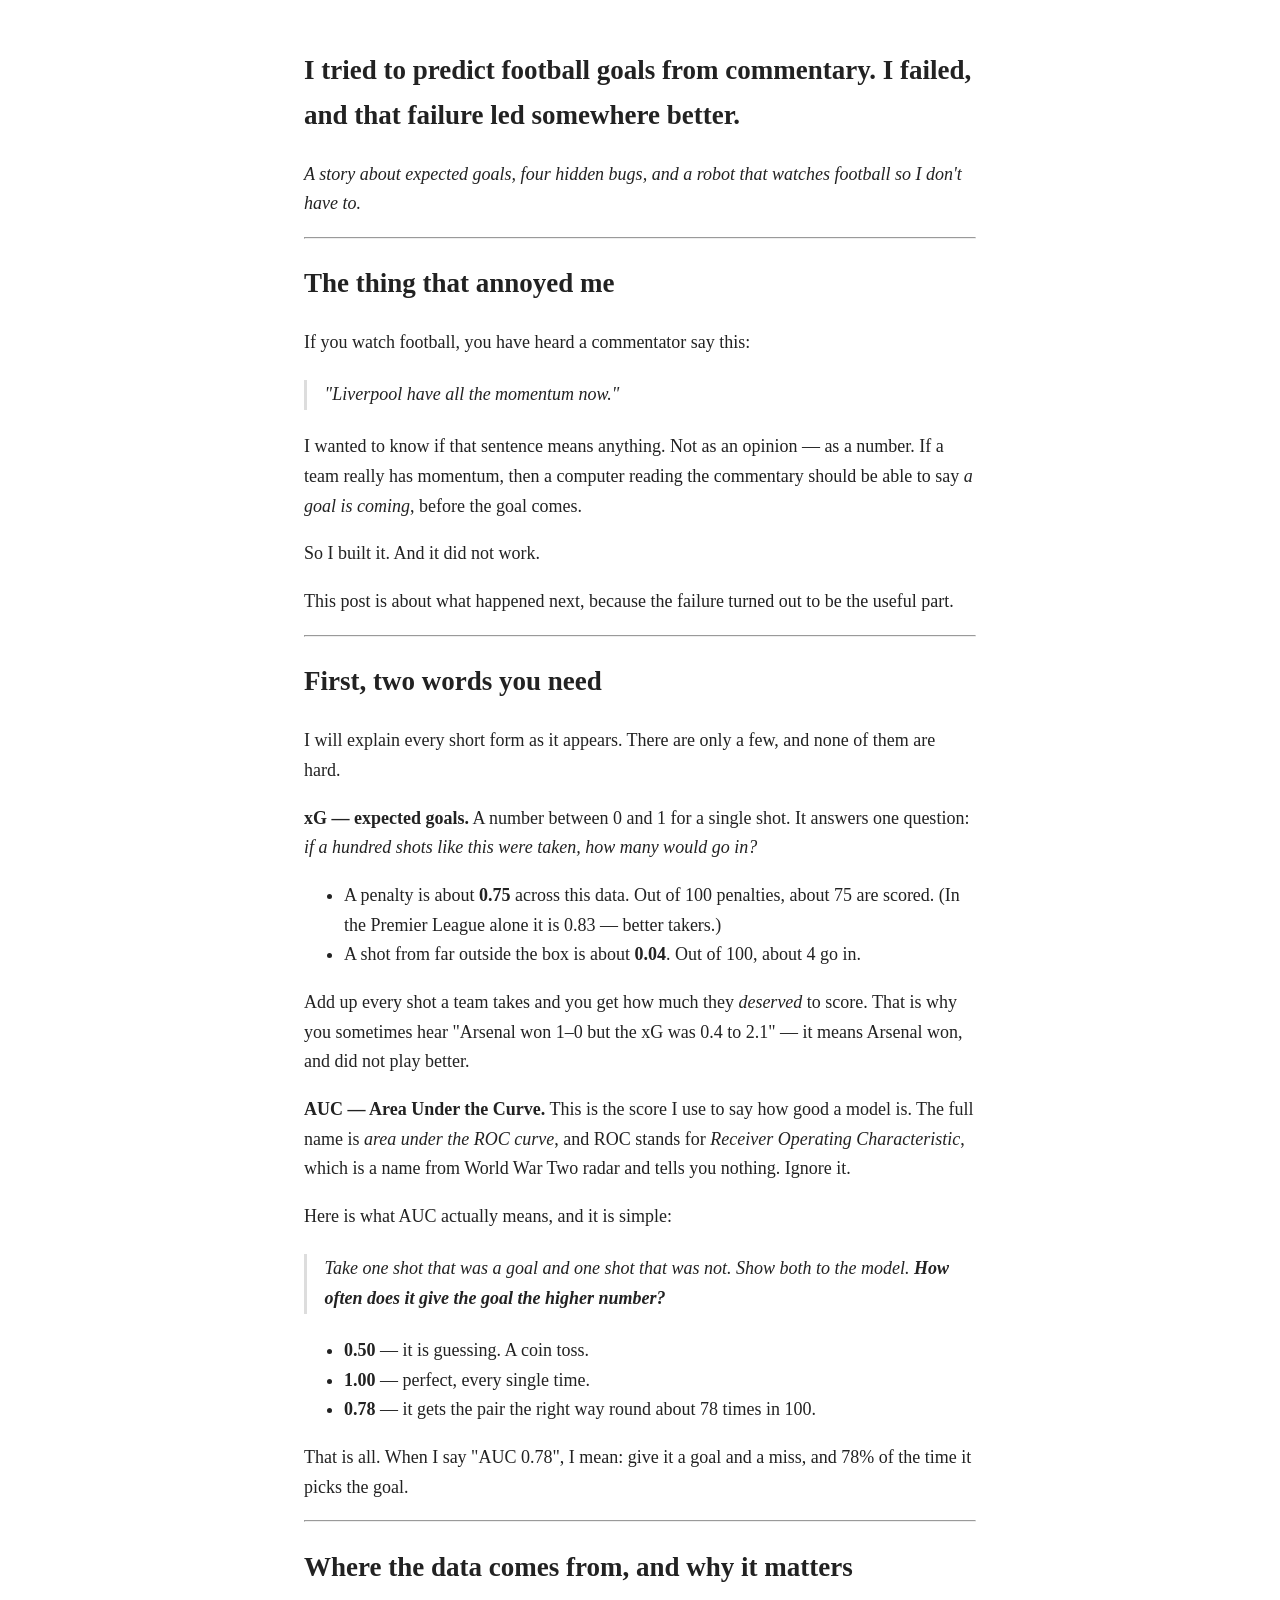
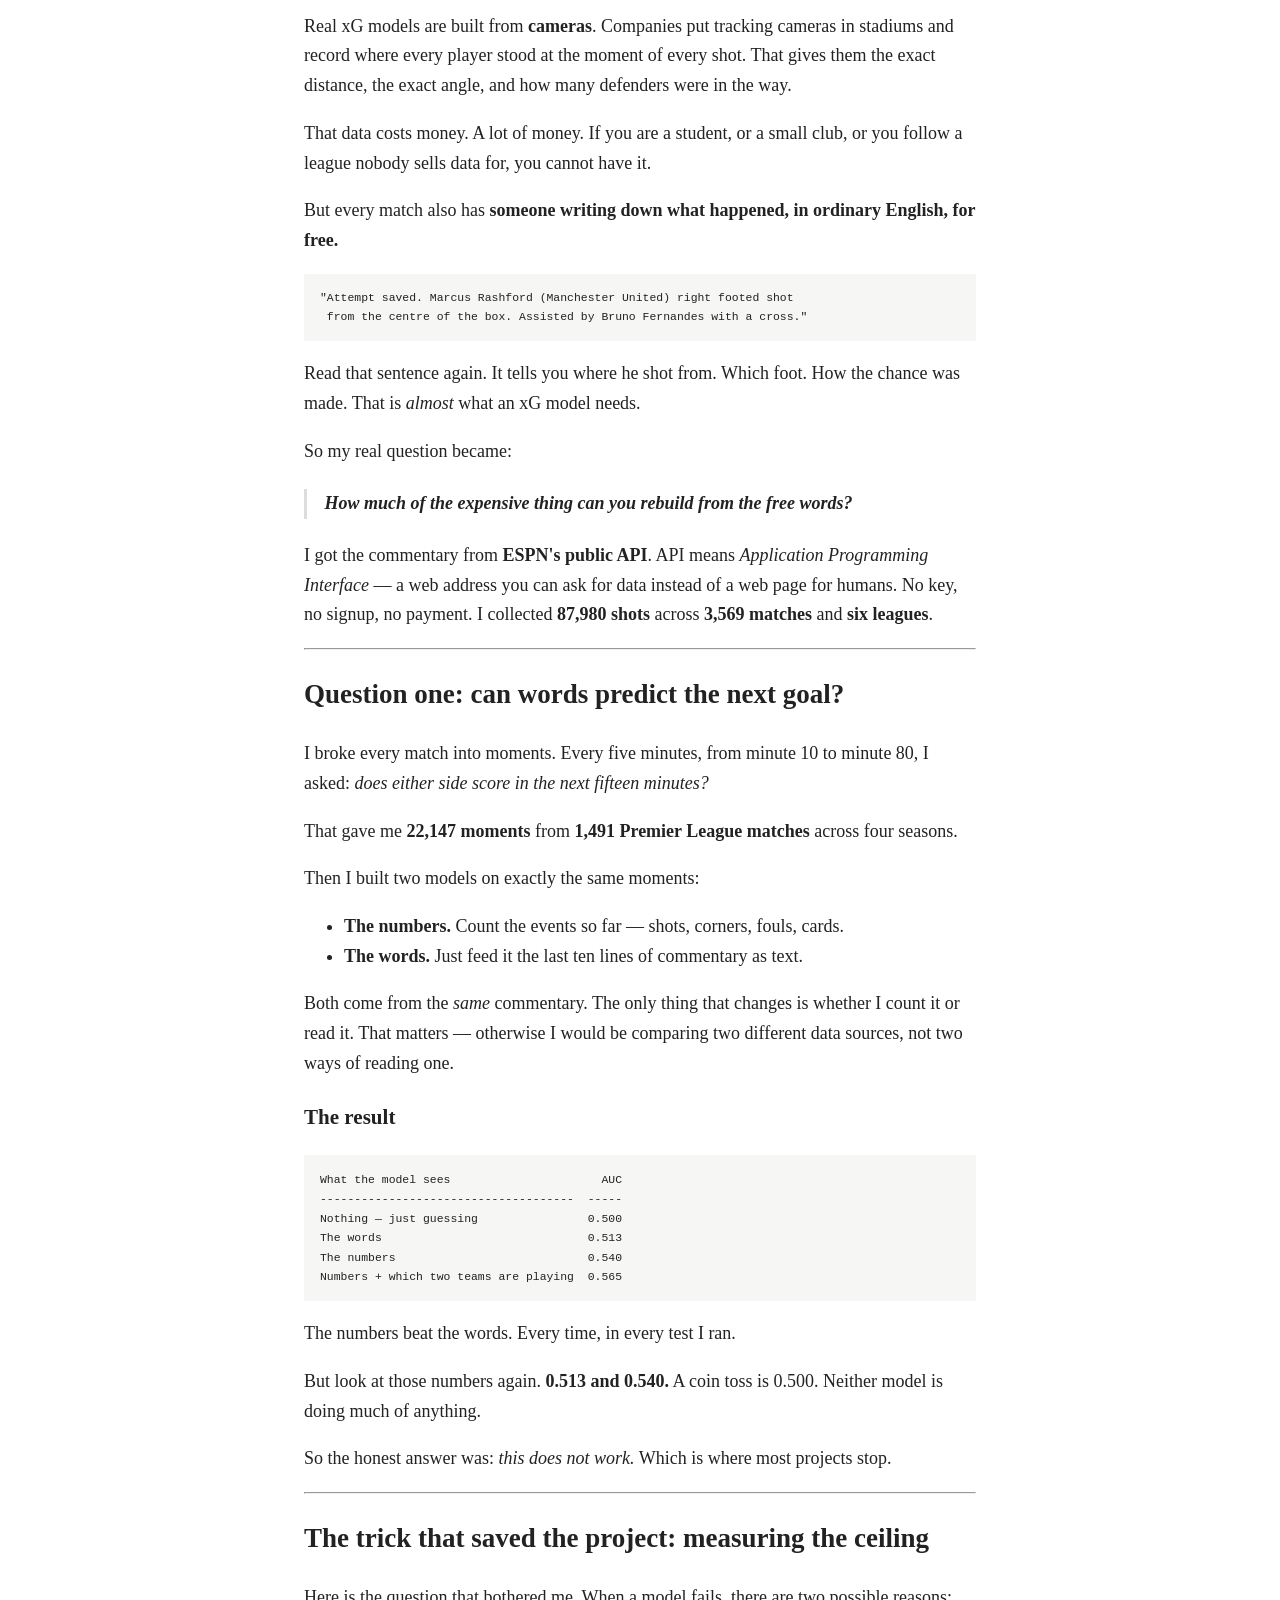
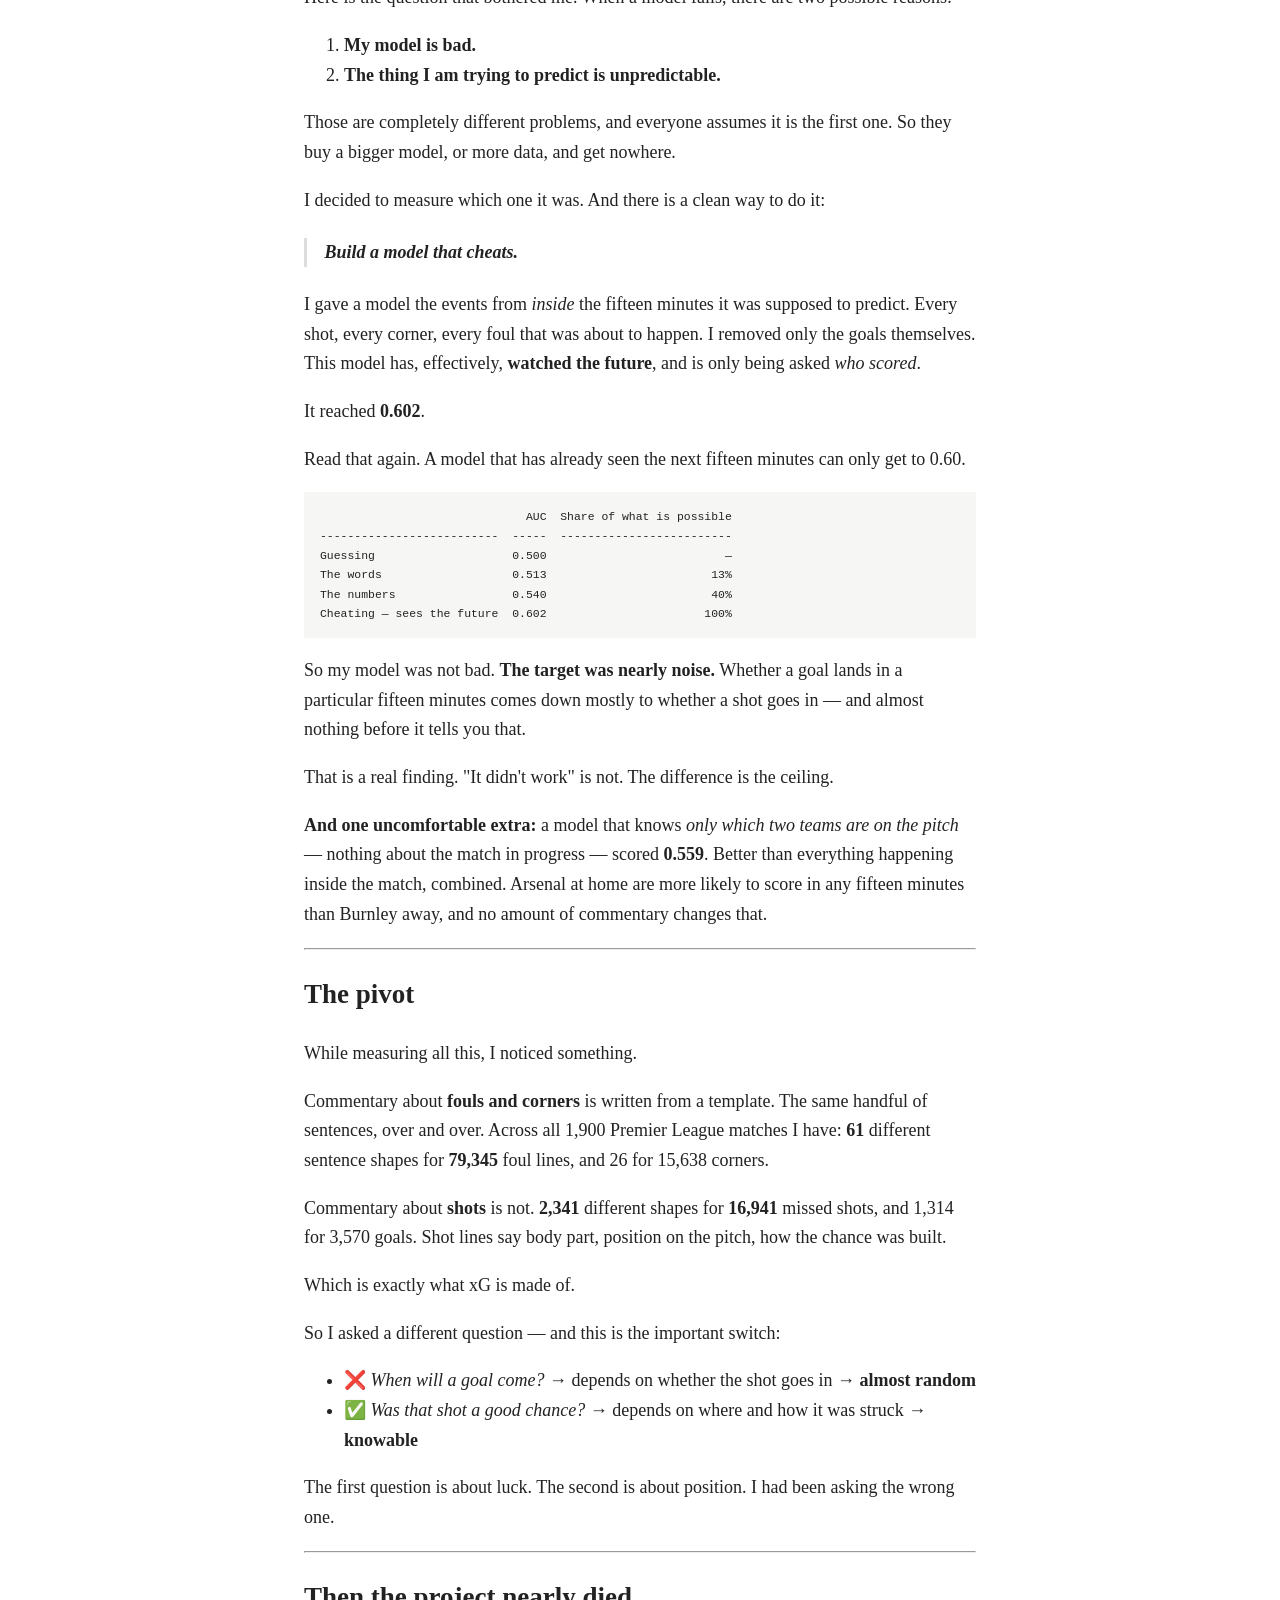
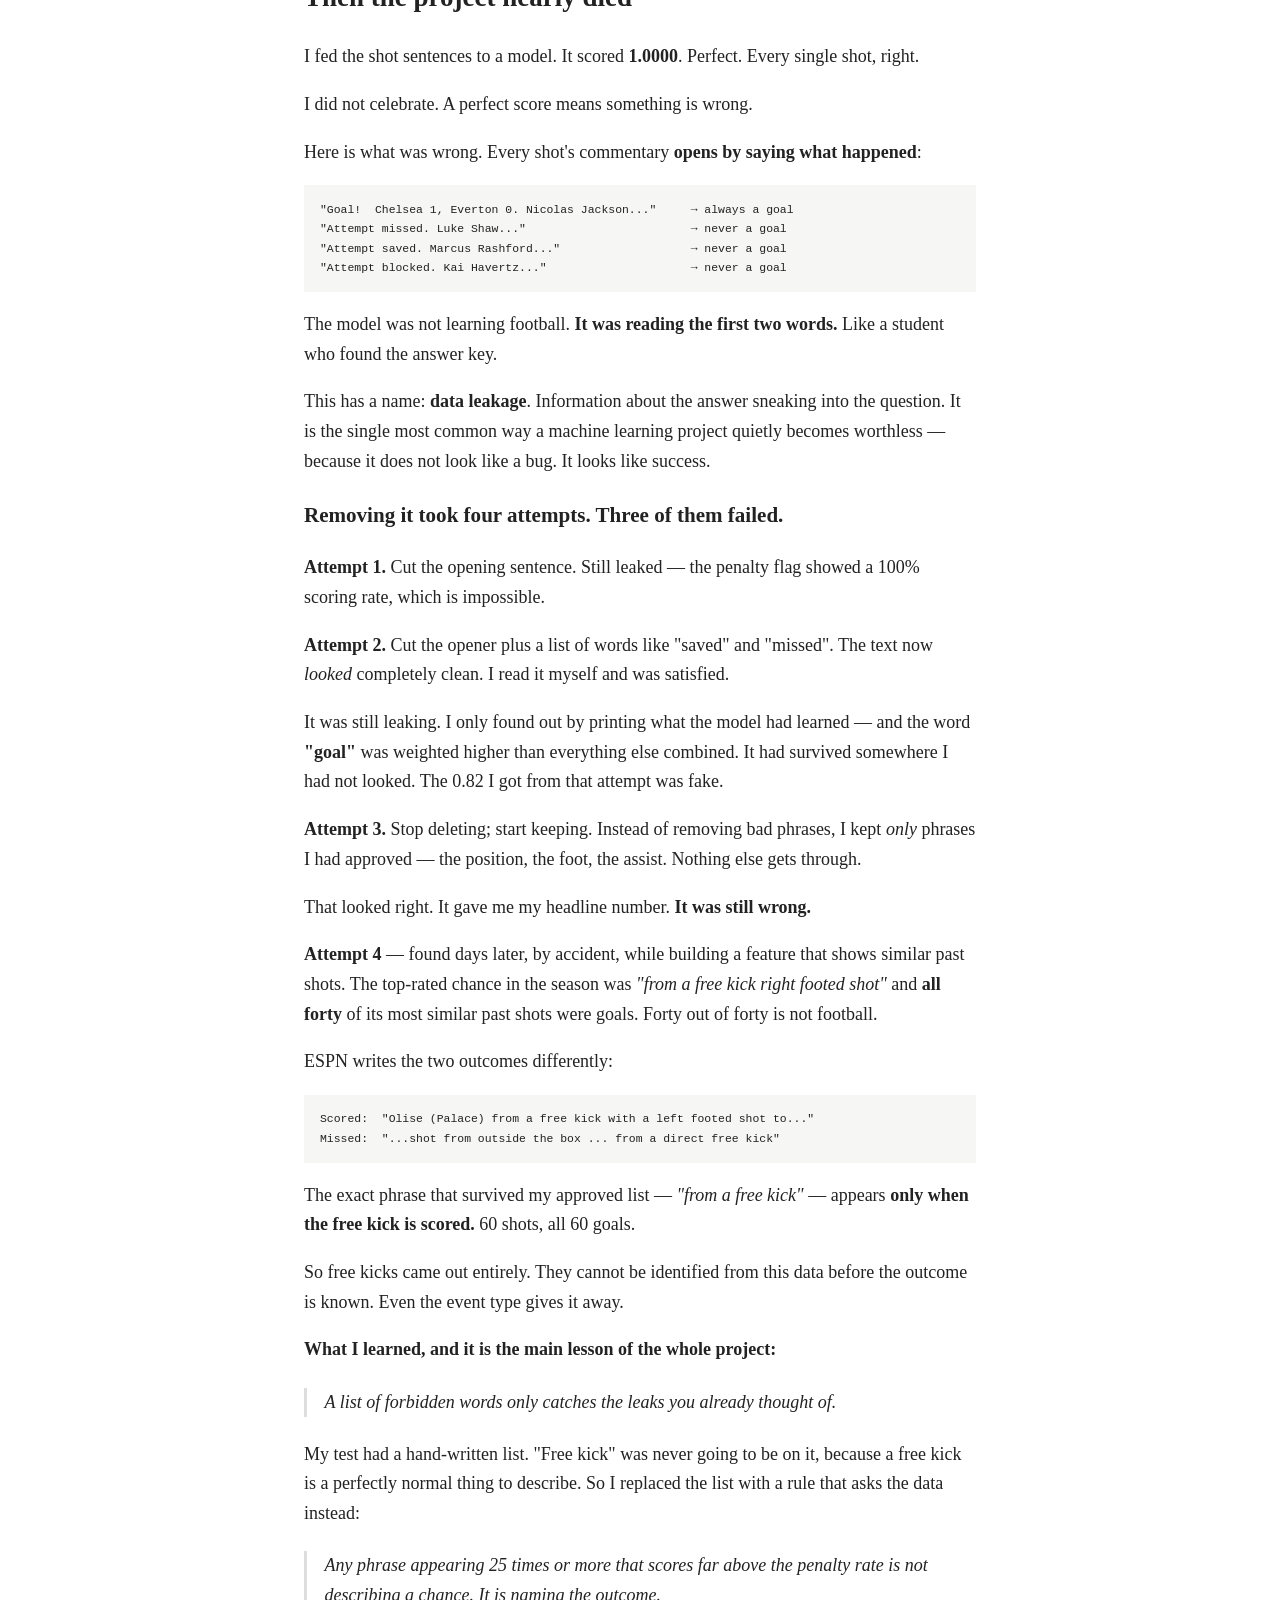
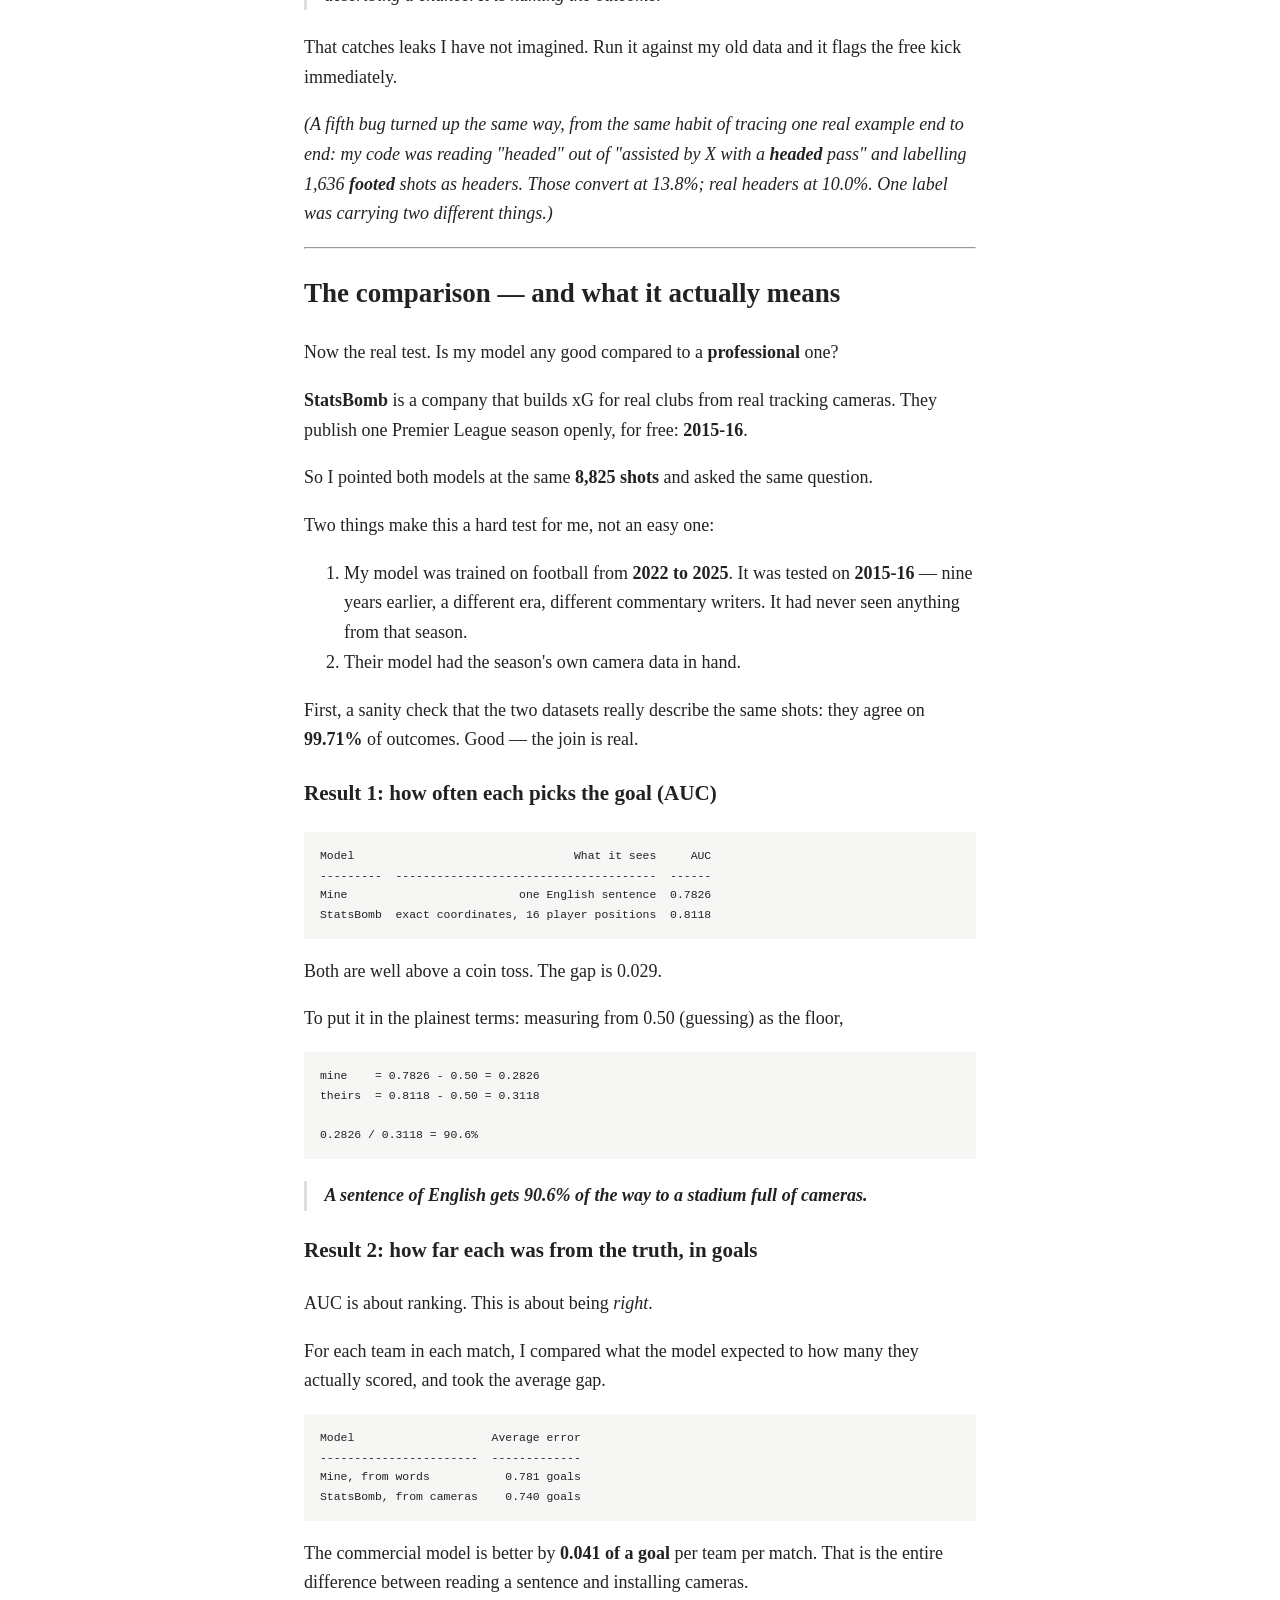
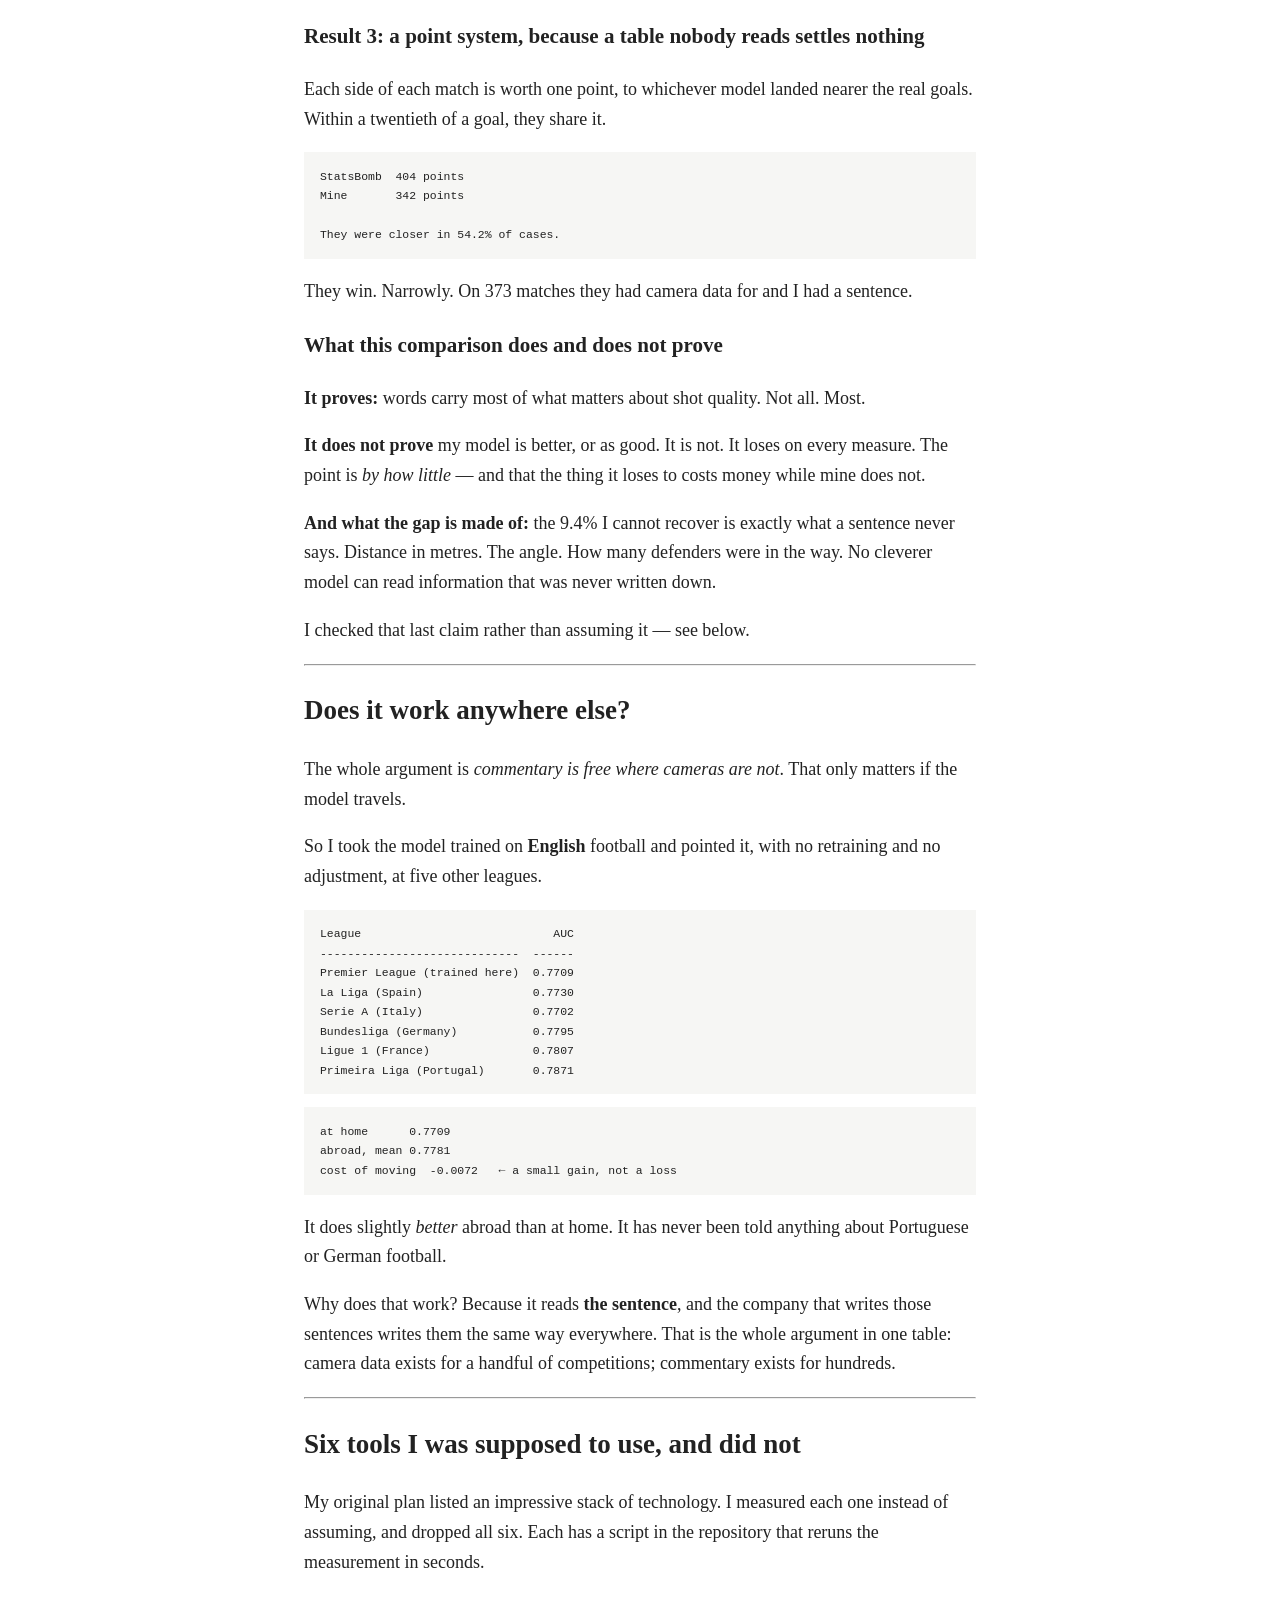
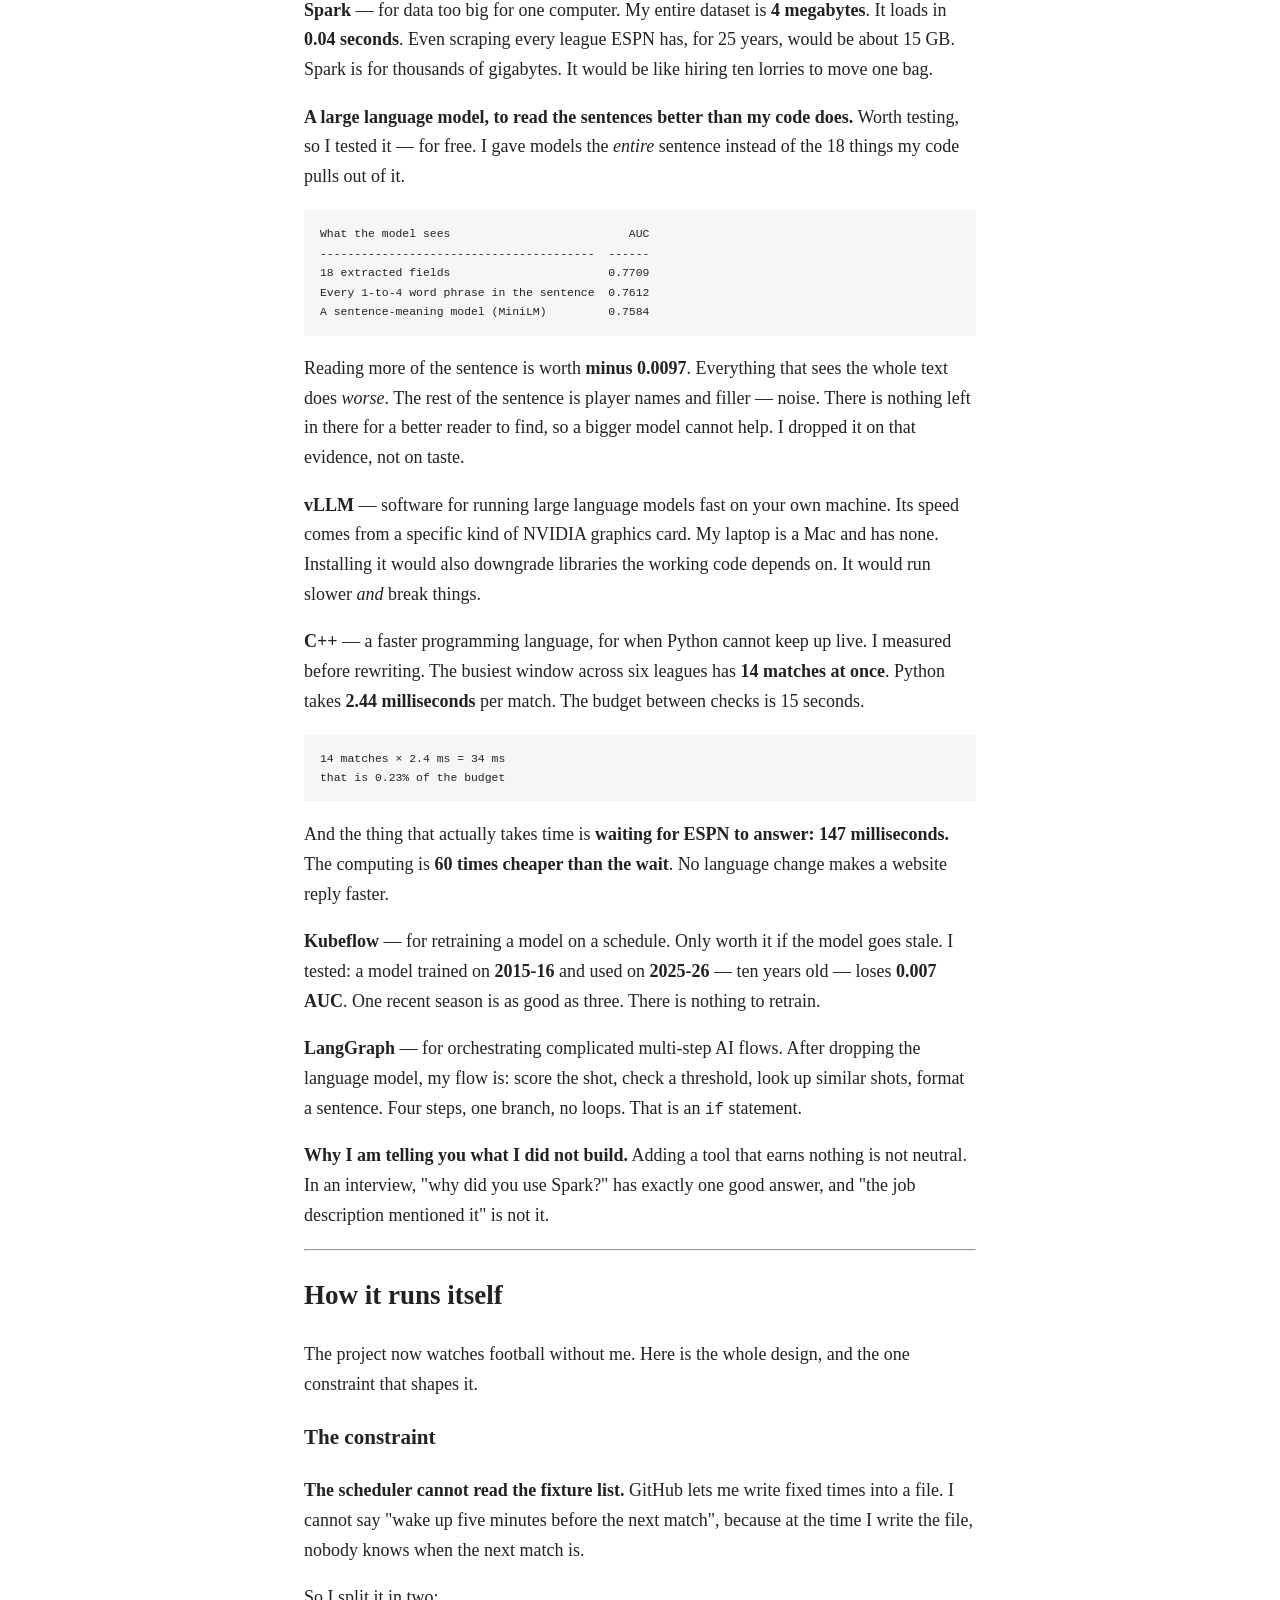
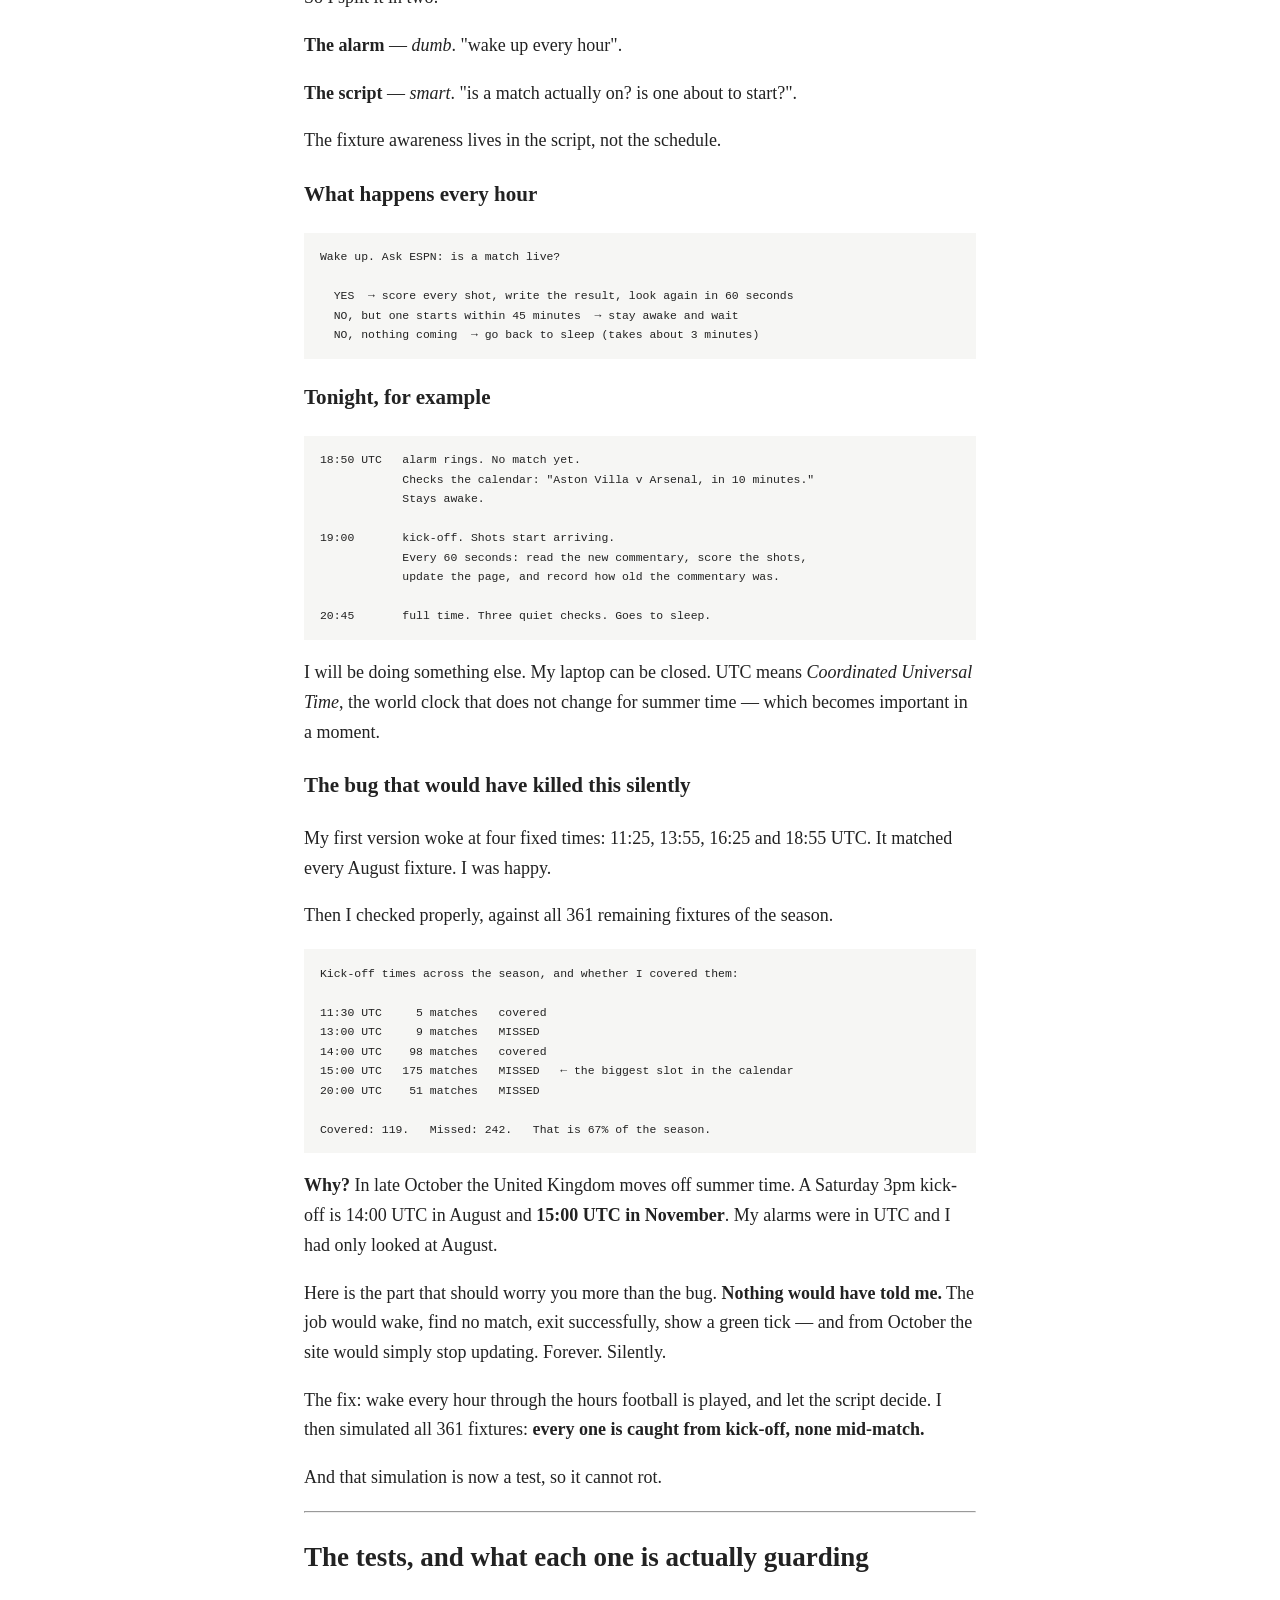
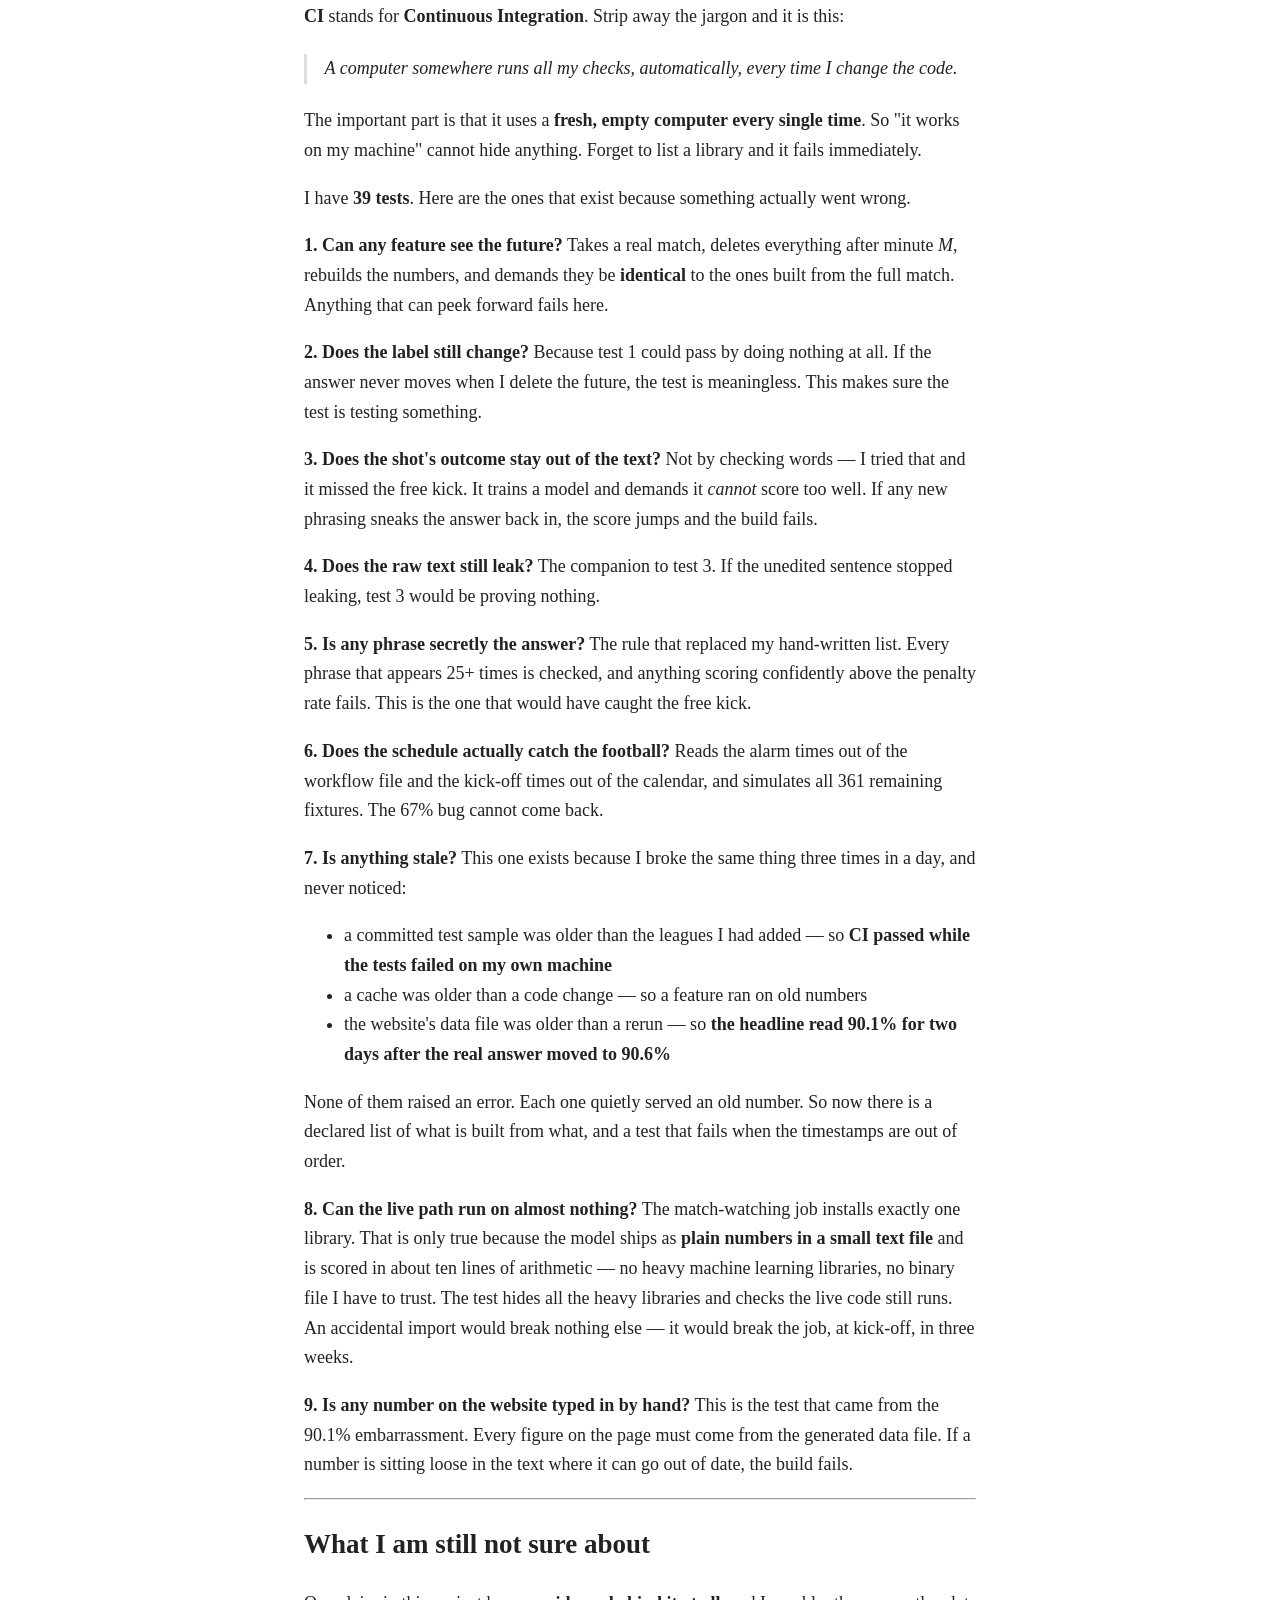
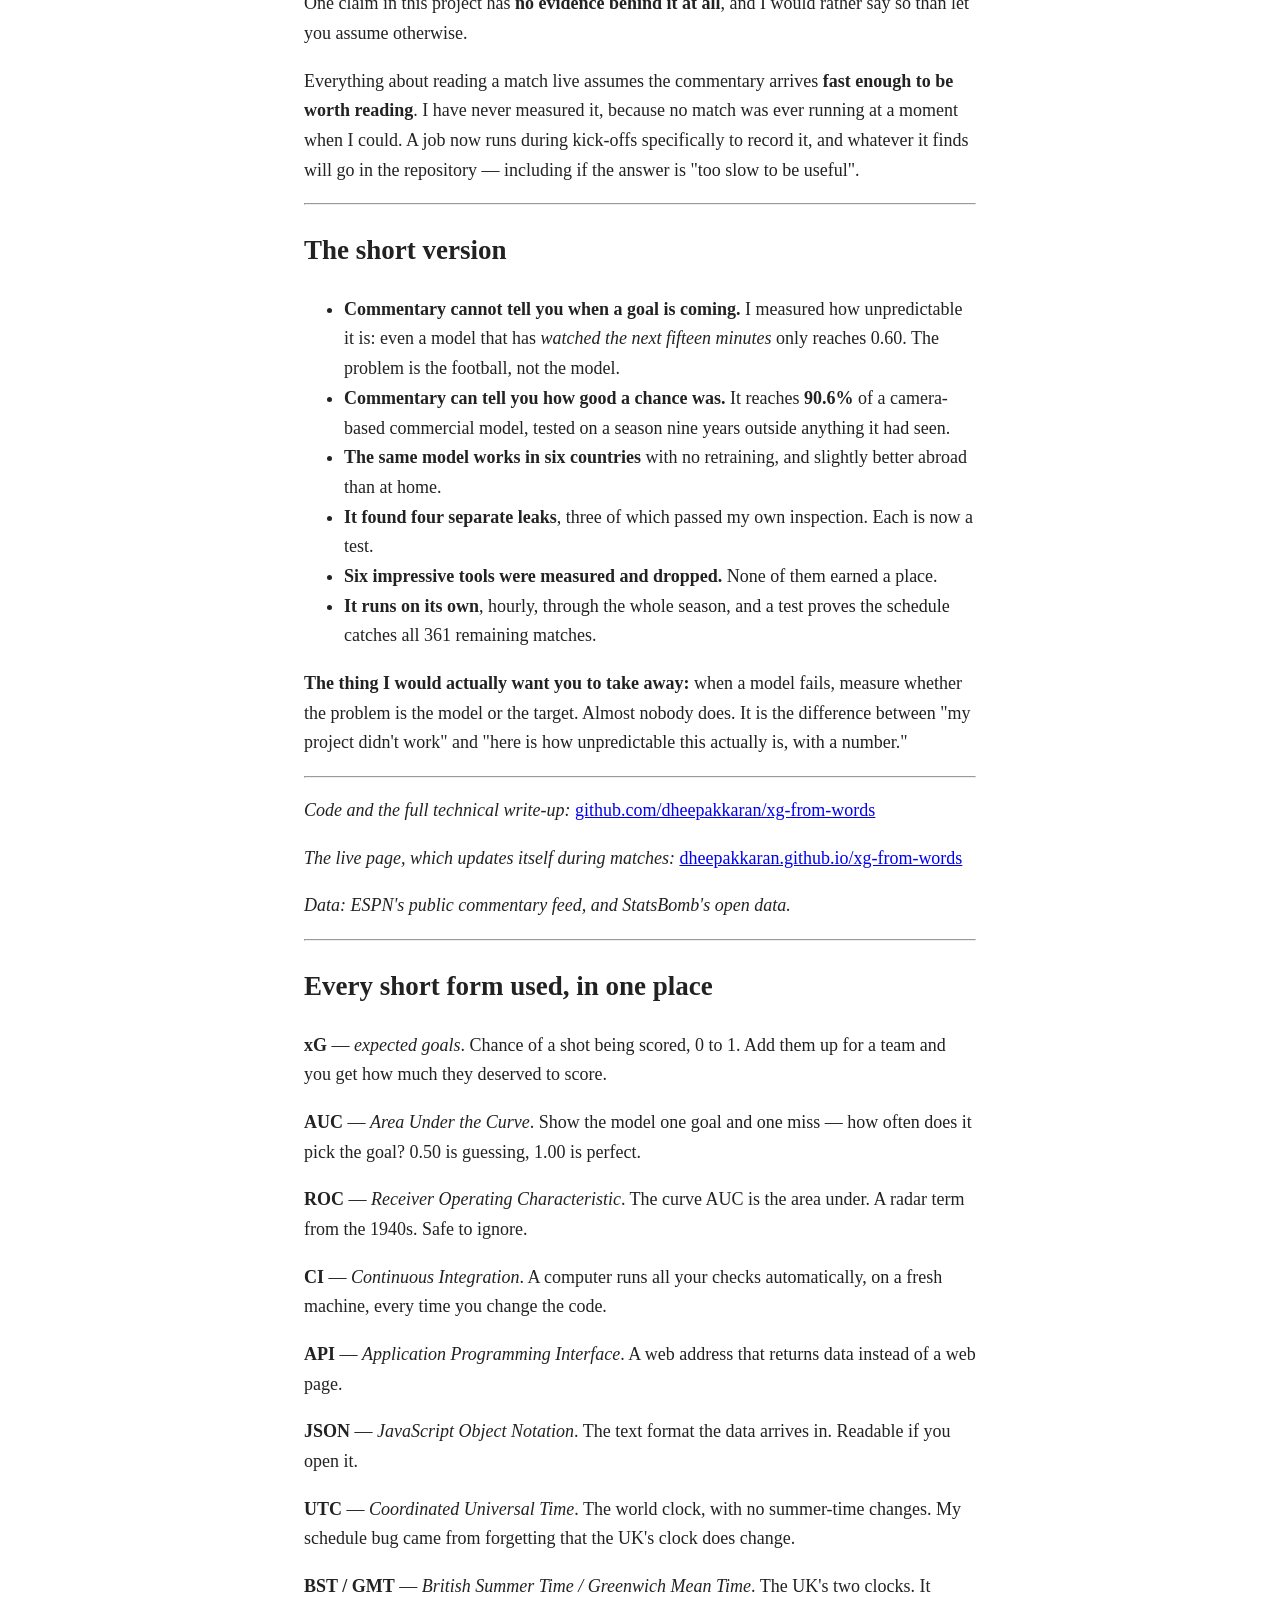
==== docs/post.html @ 68ab7886 "Publish the post as a page Medium's importer can read Pasting into Medium needs the clipboard, and t" ====
<!doctype html>
<html lang="en">
<meta charset="utf-8">
<title>I tried to predict football goals from commentary. I failed, and that
failure led somewhere better.</title>
<meta name="description" content="A story about expected goals, four hidden
bugs, and a robot that watches football so I do not have to.">
<meta name="author" content="Dheepak Karan">
<style>
 :root { color-scheme: light; }
 html, body { background: #fff; }
 body { max-width: 42rem; margin: 3rem auto; padding: 0 1.25rem;
        font: 18px/1.65 Georgia, "Times New Roman", serif; color: #222; }
 pre { background: #f6f6f4; padding: .9rem 1rem; overflow-x: auto;
       font: 13px/1.5 ui-monospace, Menlo, monospace; }
 code { font: .88em ui-monospace, Menlo, monospace; }
 blockquote { margin: 1.4rem 0; padding-left: 1.1rem;
              border-left: 3px solid #ddd; font-style: italic; }
</style>
<article>
<h1>I tried to predict football goals from commentary. I failed, and that failure led somewhere better.</h1>
<p><em>A story about expected goals, four hidden bugs, and a robot that watches football so I don't have to.</em></p>
<hr>
<h2>The thing that annoyed me</h2>
<p>If you watch football, you have heard a commentator say this:</p>
<blockquote><p>"Liverpool have all the momentum now."</p></blockquote>
<p>I wanted to know if that sentence means anything. Not as an opinion — as a number. If a team really has momentum, then a computer reading the commentary should be able to say <em>a goal is coming</em>, before the goal comes.</p>
<p>So I built it. And it did not work.</p>
<p>This post is about what happened next, because the failure turned out to be the useful part.</p>
<hr>
<h2>First, two words you need</h2>
<p>I will explain every short form as it appears. There are only a few, and none of them are hard.</p>
<p><strong>xG — expected goals.</strong> A number between 0 and 1 for a single shot. It answers one question: <em>if a hundred shots like this were taken, how many would go in?</em></p>
<ul><li>A penalty is about <strong>0.75</strong> across this data. Out of 100 penalties, about 75 are scored. (In the Premier League alone it is 0.83 — better takers.)</li><li>A shot from far outside the box is about <strong>0.04</strong>. Out of 100, about 4 go in.</li></ul>
<p>Add up every shot a team takes and you get how much they <em>deserved</em> to score. That is why you sometimes hear "Arsenal won 1–0 but the xG was 0.4 to 2.1" — it means Arsenal won, and did not play better.</p>
<p><strong>AUC — Area Under the Curve.</strong> This is the score I use to say how good a model is. The full name is <em>area under the ROC curve</em>, and ROC stands for <em>Receiver Operating Characteristic</em>, which is a name from World War Two radar and tells you nothing. Ignore it.</p>
<p>Here is what AUC actually means, and it is simple:</p>
<blockquote><p>Take one shot that was a goal and one shot that was not. Show both to the model. <strong>How often does it give the goal the higher number?</strong></p></blockquote>
<ul><li><strong>0.50</strong> — it is guessing. A coin toss.</li><li><strong>1.00</strong> — perfect, every single time.</li><li><strong>0.78</strong> — it gets the pair the right way round about 78 times in 100.</li></ul>
<p>That is all. When I say "AUC 0.78", I mean: give it a goal and a miss, and 78% of the time it picks the goal.</p>
<hr>
<h2>Where the data comes from, and why it matters</h2>
<p>Real xG models are built from <strong>cameras</strong>. Companies put tracking cameras in stadiums and record where every player stood at the moment of every shot. That gives them the exact distance, the exact angle, and how many defenders were in the way.</p>
<p>That data costs money. A lot of money. If you are a student, or a small club, or you follow a league nobody sells data for, you cannot have it.</p>
<p>But every match also has <strong>someone writing down what happened, in ordinary English, for free.</strong></p>
<pre><code>"Attempt saved. Marcus Rashford (Manchester United) right footed shot
 from the centre of the box. Assisted by Bruno Fernandes with a cross."</code></pre>
<p>Read that sentence again. It tells you where he shot from. Which foot. How the chance was made. That is <em>almost</em> what an xG model needs.</p>
<p>So my real question became:</p>
<blockquote><p><strong>How much of the expensive thing can you rebuild from the free words?</strong></p></blockquote>
<p>I got the commentary from <strong>ESPN's public API</strong>. API means <em>Application Programming Interface</em> — a web address you can ask for data instead of a web page for humans. No key, no signup, no payment. I collected <strong>87,980 shots</strong> across <strong>3,569 matches</strong> and <strong>six leagues</strong>.</p>
<hr>
<h2>Question one: can words predict the next goal?</h2>
<p>I broke every match into moments. Every five minutes, from minute 10 to minute 80, I asked: <em>does either side score in the next fifteen minutes?</em></p>
<p>That gave me <strong>22,147 moments</strong> from <strong>1,491 Premier League matches</strong> across four seasons.</p>
<p>Then I built two models on exactly the same moments:</p>
<ul><li><strong>The numbers.</strong> Count the events so far — shots, corners, fouls, cards.</li><li><strong>The words.</strong> Just feed it the last ten lines of commentary as text.</li></ul>
<p>Both come from the <em>same</em> commentary. The only thing that changes is whether I count it or read it. That matters — otherwise I would be comparing two different data sources, not two ways of reading one.</p>
<h3>The result</h3>
<pre><code>What the model sees                      AUC
-------------------------------------  -----
Nothing — just guessing                0.500
The words                              0.513
The numbers                            0.540
Numbers + which two teams are playing  0.565</code></pre>
<p>The numbers beat the words. Every time, in every test I ran.</p>
<p>But look at those numbers again. <strong>0.513 and 0.540.</strong> A coin toss is 0.500. Neither model is doing much of anything.</p>
<p>So the honest answer was: <em>this does not work.</em> Which is where most projects stop.</p>
<hr>
<h2>The trick that saved the project: measuring the ceiling</h2>
<p>Here is the question that bothered me. When a model fails, there are two possible reasons:</p>
<ol><li><strong>My model is bad.</strong></li><li><strong>The thing I am trying to predict is unpredictable.</strong></li></ol>
<p>Those are completely different problems, and everyone assumes it is the first one. So they buy a bigger model, or more data, and get nowhere.</p>
<p>I decided to measure which one it was. And there is a clean way to do it:</p>
<blockquote><p><strong>Build a model that cheats.</strong></p></blockquote>
<p>I gave a model the events from <em>inside</em> the fifteen minutes it was supposed to predict. Every shot, every corner, every foul that was about to happen. I removed only the goals themselves. This model has, effectively, <strong>watched the future</strong>, and is only being asked <em>who scored</em>.</p>
<p>It reached <strong>0.602</strong>.</p>
<p>Read that again. A model that has already seen the next fifteen minutes can only get to 0.60.</p>
<pre><code>                              AUC  Share of what is possible
--------------------------  -----  -------------------------
Guessing                    0.500                          —
The words                   0.513                        13%
The numbers                 0.540                        40%
Cheating — sees the future  0.602                       100%</code></pre>
<p>So my model was not bad. <strong>The target was nearly noise.</strong> Whether a goal lands in a particular fifteen minutes comes down mostly to whether a shot goes in — and almost nothing before it tells you that.</p>
<p>That is a real finding. "It didn't work" is not. The difference is the ceiling.</p>
<p><strong>And one uncomfortable extra:</strong> a model that knows <em>only which two teams are on the pitch</em> — nothing about the match in progress — scored <strong>0.559</strong>. Better than everything happening inside the match, combined. Arsenal at home are more likely to score in any fifteen minutes than Burnley away, and no amount of commentary changes that.</p>
<hr>
<h2>The pivot</h2>
<p>While measuring all this, I noticed something.</p>
<p>Commentary about <strong>fouls and corners</strong> is written from a template. The same handful of sentences, over and over. Across all 1,900 Premier League matches I have: <strong>61</strong> different sentence shapes for <strong>79,345</strong> foul lines, and 26 for 15,638 corners.</p>
<p>Commentary about <strong>shots</strong> is not. <strong>2,341</strong> different shapes for <strong>16,941</strong> missed shots, and 1,314 for 3,570 goals. Shot lines say body part, position on the pitch, how the chance was built.</p>
<p>Which is exactly what xG is made of.</p>
<p>So I asked a different question — and this is the important switch:</p>
<ul><li>❌ <em>When will a goal come?</em> → depends on whether the shot goes in → <strong>almost random</strong></li><li>✅ <em>Was that shot a good chance?</em> → depends on where and how it was struck → <strong>knowable</strong></li></ul>
<p>The first question is about luck. The second is about position. I had been asking the wrong one.</p>
<hr>
<h2>Then the project nearly died</h2>
<p>I fed the shot sentences to a model. It scored <strong>1.0000</strong>. Perfect. Every single shot, right.</p>
<p>I did not celebrate. A perfect score means something is wrong.</p>
<p>Here is what was wrong. Every shot's commentary <strong>opens by saying what happened</strong>:</p>
<pre><code>"Goal!  Chelsea 1, Everton 0. Nicolas Jackson..."     → always a goal
"Attempt missed. Luke Shaw..."                        → never a goal
"Attempt saved. Marcus Rashford..."                   → never a goal
"Attempt blocked. Kai Havertz..."                     → never a goal</code></pre>
<p>The model was not learning football. <strong>It was reading the first two words.</strong> Like a student who found the answer key.</p>
<p>This has a name: <strong>data leakage</strong>. Information about the answer sneaking into the question. It is the single most common way a machine learning project quietly becomes worthless — because it does not look like a bug. It looks like success.</p>
<h3>Removing it took four attempts. Three of them failed.</h3>
<p><strong>Attempt 1.</strong> Cut the opening sentence. Still leaked — the penalty flag showed a 100% scoring rate, which is impossible.</p>
<p><strong>Attempt 2.</strong> Cut the opener plus a list of words like "saved" and "missed". The text now <em>looked</em> completely clean. I read it myself and was satisfied.</p>
<p>It was still leaking. I only found out by printing what the model had learned — and the word <strong>"goal"</strong> was weighted higher than everything else combined. It had survived somewhere I had not looked. The 0.82 I got from that attempt was fake.</p>
<p><strong>Attempt 3.</strong> Stop deleting; start keeping. Instead of removing bad phrases, I kept <em>only</em> phrases I had approved — the position, the foot, the assist. Nothing else gets through.</p>
<p>That looked right. It gave me my headline number. <strong>It was still wrong.</strong></p>
<p><strong>Attempt 4</strong> — found days later, by accident, while building a feature that shows similar past shots. The top-rated chance in the season was <em>"from a free kick right footed shot"</em> and <strong>all forty</strong> of its most similar past shots were goals. Forty out of forty is not football.</p>
<p>ESPN writes the two outcomes differently:</p>
<pre><code>Scored:  "Olise (Palace) from a free kick with a left footed shot to..."
Missed:  "...shot from outside the box ... from a direct free kick"</code></pre>
<p>The exact phrase that survived my approved list — <em>"from a free kick"</em> — appears <strong>only when the free kick is scored.</strong> 60 shots, all 60 goals.</p>
<p>So free kicks came out entirely. They cannot be identified from this data before the outcome is known. Even the event type gives it away.</p>
<p><strong>What I learned, and it is the main lesson of the whole project:</strong></p>
<blockquote><p>A list of forbidden words only catches the leaks you already thought of.</p></blockquote>
<p>My test had a hand-written list. "Free kick" was never going to be on it, because a free kick is a perfectly normal thing to describe. So I replaced the list with a rule that asks the data instead:</p>
<blockquote><p><em>Any phrase appearing 25 times or more that scores far above the penalty rate is not describing a chance. It is naming the outcome.</em></p></blockquote>
<p>That catches leaks I have not imagined. Run it against my old data and it flags the free kick immediately.</p>
<p><em>(A fifth bug turned up the same way, from the same habit of tracing one real example end to end: my code was reading "headed" out of "assisted by X with a <strong>headed</strong> pass" and labelling 1,636 <strong>footed</strong> shots as headers. Those convert at 13.8%; real headers at 10.0%. One label was carrying two different things.)</em></p>
<hr>
<h2>The comparison — and what it actually means</h2>
<p>Now the real test. Is my model any good compared to a <strong>professional</strong> one?</p>
<p><strong>StatsBomb</strong> is a company that builds xG for real clubs from real tracking cameras. They publish one Premier League season openly, for free: <strong>2015-16</strong>.</p>
<p>So I pointed both models at the same <strong>8,825 shots</strong> and asked the same question.</p>
<p>Two things make this a hard test for me, not an easy one:</p>
<ol><li>My model was trained on football from <strong>2022 to 2025</strong>. It was tested on <strong>2015-16</strong> — nine years earlier, a different era, different commentary writers. It had never seen anything from that season.</li><li>Their model had the season's own camera data in hand.</li></ol>
<p>First, a sanity check that the two datasets really describe the same shots: they agree on <strong>99.71%</strong> of outcomes. Good — the join is real.</p>
<h3>Result 1: how often each picks the goal (AUC)</h3>
<pre><code>Model                                What it sees     AUC
---------  --------------------------------------  ------
Mine                         one English sentence  0.7826
StatsBomb  exact coordinates, 16 player positions  0.8118</code></pre>
<p>Both are well above a coin toss. The gap is 0.029.</p>
<p>To put it in the plainest terms: measuring from 0.50 (guessing) as the floor,</p>
<pre><code>mine    = 0.7826 - 0.50 = 0.2826
theirs  = 0.8118 - 0.50 = 0.3118

0.2826 / 0.3118 = 90.6%</code></pre>
<blockquote><p><strong>A sentence of English gets 90.6% of the way to a stadium full of cameras.</strong></p></blockquote>
<h3>Result 2: how far each was from the truth, in goals</h3>
<p>AUC is about ranking. This is about being <em>right</em>.</p>
<p>For each team in each match, I compared what the model expected to how many they actually scored, and took the average gap.</p>
<pre><code>Model                    Average error
-----------------------  -------------
Mine, from words           0.781 goals
StatsBomb, from cameras    0.740 goals</code></pre>
<p>The commercial model is better by <strong>0.041 of a goal</strong> per team per match. That is the entire difference between reading a sentence and installing cameras.</p>
<h3>Result 3: a point system, because a table nobody reads settles nothing</h3>
<p>Each side of each match is worth one point, to whichever model landed nearer the real goals. Within a twentieth of a goal, they share it.</p>
<pre><code>StatsBomb  404 points
Mine       342 points

They were closer in 54.2% of cases.</code></pre>
<p>They win. Narrowly. On 373 matches they had camera data for and I had a sentence.</p>
<h3>What this comparison does and does not prove</h3>
<p><strong>It proves:</strong> words carry most of what matters about shot quality. Not all. Most.</p>
<p><strong>It does not prove</strong> my model is better, or as good. It is not. It loses on every measure. The point is <em>by how little</em> — and that the thing it loses to costs money while mine does not.</p>
<p><strong>And what the gap is made of:</strong> the 9.4% I cannot recover is exactly what a sentence never says. Distance in metres. The angle. How many defenders were in the way. No cleverer model can read information that was never written down.</p>
<p>I checked that last claim rather than assuming it — see below.</p>
<hr>
<h2>Does it work anywhere else?</h2>
<p>The whole argument is <em>commentary is free where cameras are not</em>. That only matters if the model travels.</p>
<p>So I took the model trained on <strong>English</strong> football and pointed it, with no retraining and no adjustment, at five other leagues.</p>
<pre><code>League                            AUC
-----------------------------  ------
Premier League (trained here)  0.7709
La Liga (Spain)                0.7730
Serie A (Italy)                0.7702
Bundesliga (Germany)           0.7795
Ligue 1 (France)               0.7807
Primeira Liga (Portugal)       0.7871</code></pre>
<pre><code>at home      0.7709
abroad, mean 0.7781
cost of moving  -0.0072   ← a small gain, not a loss</code></pre>
<p>It does slightly <em>better</em> abroad than at home. It has never been told anything about Portuguese or German football.</p>
<p>Why does that work? Because it reads <strong>the sentence</strong>, and the company that writes those sentences writes them the same way everywhere. That is the whole argument in one table: camera data exists for a handful of competitions; commentary exists for hundreds.</p>
<hr>
<h2>Six tools I was supposed to use, and did not</h2>
<p>My original plan listed an impressive stack of technology. I measured each one instead of assuming, and dropped all six. Each has a script in the repository that reruns the measurement in seconds.</p>
<p><strong>Spark</strong> — for data too big for one computer. My entire dataset is <strong>4 megabytes</strong>. It loads in <strong>0.04 seconds</strong>. Even scraping every league ESPN has, for 25 years, would be about 15 GB. Spark is for thousands of gigabytes. It would be like hiring ten lorries to move one bag.</p>
<p><strong>A large language model, to read the sentences better than my code does.</strong> Worth testing, so I tested it — for free. I gave models the <em>entire</em> sentence instead of the 18 things my code pulls out of it.</p>
<pre><code>What the model sees                          AUC
----------------------------------------  ------
18 extracted fields                       0.7709
Every 1-to-4 word phrase in the sentence  0.7612
A sentence-meaning model (MiniLM)         0.7584</code></pre>
<p>Reading more of the sentence is worth <strong>minus 0.0097</strong>. Everything that sees the whole text does <em>worse</em>. The rest of the sentence is player names and filler — noise. There is nothing left in there for a better reader to find, so a bigger model cannot help. I dropped it on that evidence, not on taste.</p>
<p><strong>vLLM</strong> — software for running large language models fast on your own machine. Its speed comes from a specific kind of NVIDIA graphics card. My laptop is a Mac and has none. Installing it would also downgrade libraries the working code depends on. It would run slower <em>and</em> break things.</p>
<p><strong>C++</strong> — a faster programming language, for when Python cannot keep up live. I measured before rewriting. The busiest window across six leagues has <strong>14 matches at once</strong>. Python takes <strong>2.44 milliseconds</strong> per match. The budget between checks is 15 seconds.</p>
<pre><code>14 matches × 2.4 ms = 34 ms
that is 0.23% of the budget</code></pre>
<p>And the thing that actually takes time is <strong>waiting for ESPN to answer: 147 milliseconds.</strong> The computing is <strong>60 times cheaper than the wait</strong>. No language change makes a website reply faster.</p>
<p><strong>Kubeflow</strong> — for retraining a model on a schedule. Only worth it if the model goes stale. I tested: a model trained on <strong>2015-16</strong> and used on <strong>2025-26</strong> — ten years old — loses <strong>0.007 AUC</strong>. One recent season is as good as three. There is nothing to retrain.</p>
<p><strong>LangGraph</strong> — for orchestrating complicated multi-step AI flows. After dropping the language model, my flow is: score the shot, check a threshold, look up similar shots, format a sentence. Four steps, one branch, no loops. That is an <code>if</code> statement.</p>
<p><strong>Why I am telling you what I did not build.</strong> Adding a tool that earns nothing is not neutral. In an interview, "why did you use Spark?" has exactly one good answer, and "the job description mentioned it" is not it.</p>
<hr>
<h2>How it runs itself</h2>
<p>The project now watches football without me. Here is the whole design, and the one constraint that shapes it.</p>
<h3>The constraint</h3>
<p><strong>The scheduler cannot read the fixture list.</strong> GitHub lets me write fixed times into a file. I cannot say "wake up five minutes before the next match", because at the time I write the file, nobody knows when the next match is.</p>
<p>So I split it in two:</p>
<p><strong>The alarm</strong> — <em>dumb</em>. "wake up every hour".</p>
<p><strong>The script</strong> — <em>smart</em>. "is a match actually on? is one about to start?".</p>
<p>The fixture awareness lives in the script, not the schedule.</p>
<h3>What happens every hour</h3>
<pre><code>Wake up. Ask ESPN: is a match live?

  YES  → score every shot, write the result, look again in 60 seconds
  NO, but one starts within 45 minutes  → stay awake and wait
  NO, nothing coming  → go back to sleep (takes about 3 minutes)</code></pre>
<h3>Tonight, for example</h3>
<pre><code>18:50 UTC   alarm rings. No match yet.
            Checks the calendar: "Aston Villa v Arsenal, in 10 minutes."
            Stays awake.

19:00       kick-off. Shots start arriving.
            Every 60 seconds: read the new commentary, score the shots,
            update the page, and record how old the commentary was.

20:45       full time. Three quiet checks. Goes to sleep.</code></pre>
<p>I will be doing something else. My laptop can be closed. UTC means <em>Coordinated Universal Time</em>, the world clock that does not change for summer time — which becomes important in a moment.</p>
<h3>The bug that would have killed this silently</h3>
<p>My first version woke at four fixed times: 11:25, 13:55, 16:25 and 18:55 UTC. It matched every August fixture. I was happy.</p>
<p>Then I checked properly, against all 361 remaining fixtures of the season.</p>
<pre><code>Kick-off times across the season, and whether I covered them:

11:30 UTC     5 matches   covered
13:00 UTC     9 matches   MISSED
14:00 UTC    98 matches   covered
15:00 UTC   175 matches   MISSED   ← the biggest slot in the calendar
20:00 UTC    51 matches   MISSED

Covered: 119.   Missed: 242.   That is 67% of the season.</code></pre>
<p><strong>Why?</strong> In late October the United Kingdom moves off summer time. A Saturday 3pm kick-off is 14:00 UTC in August and <strong>15:00 UTC in November</strong>. My alarms were in UTC and I had only looked at August.</p>
<p>Here is the part that should worry you more than the bug. <strong>Nothing would have told me.</strong> The job would wake, find no match, exit successfully, show a green tick — and from October the site would simply stop updating. Forever. Silently.</p>
<p>The fix: wake every hour through the hours football is played, and let the script decide. I then simulated all 361 fixtures: <strong>every one is caught from kick-off, none mid-match.</strong></p>
<p>And that simulation is now a test, so it cannot rot.</p>
<hr>
<h2>The tests, and what each one is actually guarding</h2>
<p><strong>CI</strong> stands for <strong>Continuous Integration</strong>. Strip away the jargon and it is this:</p>
<blockquote><p>A computer somewhere runs all my checks, automatically, every time I change the code.</p></blockquote>
<p>The important part is that it uses a <strong>fresh, empty computer every single time</strong>. So "it works on my machine" cannot hide anything. Forget to list a library and it fails immediately.</p>
<p>I have <strong>39 tests</strong>. Here are the ones that exist because something actually went wrong.</p>
<p><strong>1. Can any feature see the future?</strong> Takes a real match, deletes everything after minute <em>M</em>, rebuilds the numbers, and demands they be <strong>identical</strong> to the ones built from the full match. Anything that can peek forward fails here.</p>
<p><strong>2. Does the label still change?</strong> Because test 1 could pass by doing nothing at all. If the answer never moves when I delete the future, the test is meaningless. This makes sure the test is testing something.</p>
<p><strong>3. Does the shot's outcome stay out of the text?</strong> Not by checking words — I tried that and it missed the free kick. It trains a model and demands it <em>cannot</em> score too well. If any new phrasing sneaks the answer back in, the score jumps and the build fails.</p>
<p><strong>4. Does the raw text still leak?</strong> The companion to test 3. If the unedited sentence stopped leaking, test 3 would be proving nothing.</p>
<p><strong>5. Is any phrase secretly the answer?</strong> The rule that replaced my hand-written list. Every phrase that appears 25+ times is checked, and anything scoring confidently above the penalty rate fails. This is the one that would have caught the free kick.</p>
<p><strong>6. Does the schedule actually catch the football?</strong> Reads the alarm times out of the workflow file and the kick-off times out of the calendar, and simulates all 361 remaining fixtures. The 67% bug cannot come back.</p>
<p><strong>7. Is anything stale?</strong> This one exists because I broke the same thing three times in a day, and never noticed:</p>
<ul><li>a committed test sample was older than the leagues I had added — so <strong>CI passed while the tests failed on my own machine</strong></li><li>a cache was older than a code change — so a feature ran on old numbers</li><li>the website's data file was older than a rerun — so <strong>the headline read 90.1% for two days after the real answer moved to 90.6%</strong></li></ul>
<p>None of them raised an error. Each one quietly served an old number. So now there is a declared list of what is built from what, and a test that fails when the timestamps are out of order.</p>
<p><strong>8. Can the live path run on almost nothing?</strong> The match-watching job installs exactly one library. That is only true because the model ships as <strong>plain numbers in a small text file</strong> and is scored in about ten lines of arithmetic — no heavy machine learning libraries, no binary file I have to trust. The test hides all the heavy libraries and checks the live code still runs. An accidental import would break nothing else — it would break the job, at kick-off, in three weeks.</p>
<p><strong>9. Is any number on the website typed in by hand?</strong> This is the test that came from the 90.1% embarrassment. Every figure on the page must come from the generated data file. If a number is sitting loose in the text where it can go out of date, the build fails.</p>
<hr>
<h2>What I am still not sure about</h2>
<p>One claim in this project has <strong>no evidence behind it at all</strong>, and I would rather say so than let you assume otherwise.</p>
<p>Everything about reading a match live assumes the commentary arrives <strong>fast enough to be worth reading</strong>. I have never measured it, because no match was ever running at a moment when I could. A job now runs during kick-offs specifically to record it, and whatever it finds will go in the repository — including if the answer is "too slow to be useful".</p>
<hr>
<h2>The short version</h2>
<ul><li><strong>Commentary cannot tell you when a goal is coming.</strong> I measured how unpredictable it is: even a model that has <em>watched the next fifteen minutes</em> only reaches 0.60. The problem is the football, not the model.</li><li><strong>Commentary can tell you how good a chance was.</strong> It reaches <strong>90.6%</strong> of a camera-based commercial model, tested on a season nine years outside anything it had seen.</li><li><strong>The same model works in six countries</strong> with no retraining, and slightly better abroad than at home.</li><li><strong>It found four separate leaks</strong>, three of which passed my own inspection. Each is now a test.</li><li><strong>Six impressive tools were measured and dropped.</strong> None of them earned a place.</li><li><strong>It runs on its own</strong>, hourly, through the whole season, and a test proves the schedule catches all 361 remaining matches.</li></ul>
<p><strong>The thing I would actually want you to take away:</strong> when a model fails, measure whether the problem is the model or the target. Almost nobody does. It is the difference between "my project didn't work" and "here is how unpredictable this actually is, with a number."</p>
<hr>
<p><em>Code and the full technical write-up:</em> <a href="https://github.com/dheepakkaran/xg-from-words">github.com/dheepakkaran/xg-from-words</a></p>
<p><em>The live page, which updates itself during matches:</em> <a href="https://dheepakkaran.github.io/xg-from-words/">dheepakkaran.github.io/xg-from-words</a></p>
<p><em>Data: ESPN's public commentary feed, and StatsBomb's open data.</em></p>
<hr>
<h2>Every short form used, in one place</h2>
<p><strong>xG</strong> — <em>expected goals</em>. Chance of a shot being scored, 0 to 1. Add them up for a team and you get how much they deserved to score.</p>
<p><strong>AUC</strong> — <em>Area Under the Curve</em>. Show the model one goal and one miss — how often does it pick the goal? 0.50 is guessing, 1.00 is perfect.</p>
<p><strong>ROC</strong> — <em>Receiver Operating Characteristic</em>. The curve AUC is the area under. A radar term from the 1940s. Safe to ignore.</p>
<p><strong>CI</strong> — <em>Continuous Integration</em>. A computer runs all your checks automatically, on a fresh machine, every time you change the code.</p>
<p><strong>API</strong> — <em>Application Programming Interface</em>. A web address that returns data instead of a web page.</p>
<p><strong>JSON</strong> — <em>JavaScript Object Notation</em>. The text format the data arrives in. Readable if you open it.</p>
<p><strong>UTC</strong> — <em>Coordinated Universal Time</em>. The world clock, with no summer-time changes. My schedule bug came from forgetting that the UK's clock does change.</p>
<p><strong>BST / GMT</strong> — <em>British Summer Time / Greenwich Mean Time</em>. The UK's two clocks. It switches between them in late October, which moved every kick-off by an hour.</p>
<p><strong>cron</strong> — <em>(from chronos, Greek for time)</em>. A list of fixed times at which a computer should run something.</p>
<p><strong>Elo</strong> — <em>(named after Arpad Elo)</em>. A rating for how strong a team is, from its past results. Chess uses it too.</p>
<p><strong>TF-IDF</strong> — <em>Term Frequency – Inverse Document Frequency</em>. A basic way to turn text into numbers: count the words, and weight down ones that appear everywhere.</p>
<p><strong>MiniLM</strong> — <em>a small language model</em>. Turns a sentence into a list of numbers that captures its meaning. Used here to test whether "understanding" the sentence beat extracting from it. It did not.</p>
<p><strong>LLM</strong> — <em>Large Language Model</em>. The kind of model behind ChatGPT. Tested, measured, dropped.</p>
<p><strong>vLLM</strong> — <em>(v for virtual)</em>. Software for running an LLM fast on your own hardware. Needs an NVIDIA graphics card, which I do not have.</p>
<p><strong>GPU / CUDA</strong> — <em>Graphics Processing Unit / NVIDIA's toolkit for it</em>. The hardware that makes large models fast, and the software that talks to it.</p>
<p><strong>MAE</strong> — <em>Mean Absolute Error</em>. The average gap between what you predicted and what happened. Mine: 0.781 goals. StatsBomb's: 0.740.</p>
<p><strong>Brier score</strong> — <em>(named after Glenn Brier)</em>. Like MAE, but it punishes confident wrong answers harder.</p>
<p><strong>log loss</strong> — <em>logarithmic loss</em>. Punishes confident wrong answers very hard. Useful because I need honest percentages, not just correct rankings.</p>
<p><strong>data leakage</strong> — When information about the answer sneaks into the question. Makes a broken model look perfect. I found four</p>
<p><strong>HTTP 403 / 404</strong> — <em>Forbidden / Not Found</em>. Website error codes. FBref returned 403 — blocked. This is why I could not use their xG.</p>
</article>
</html>
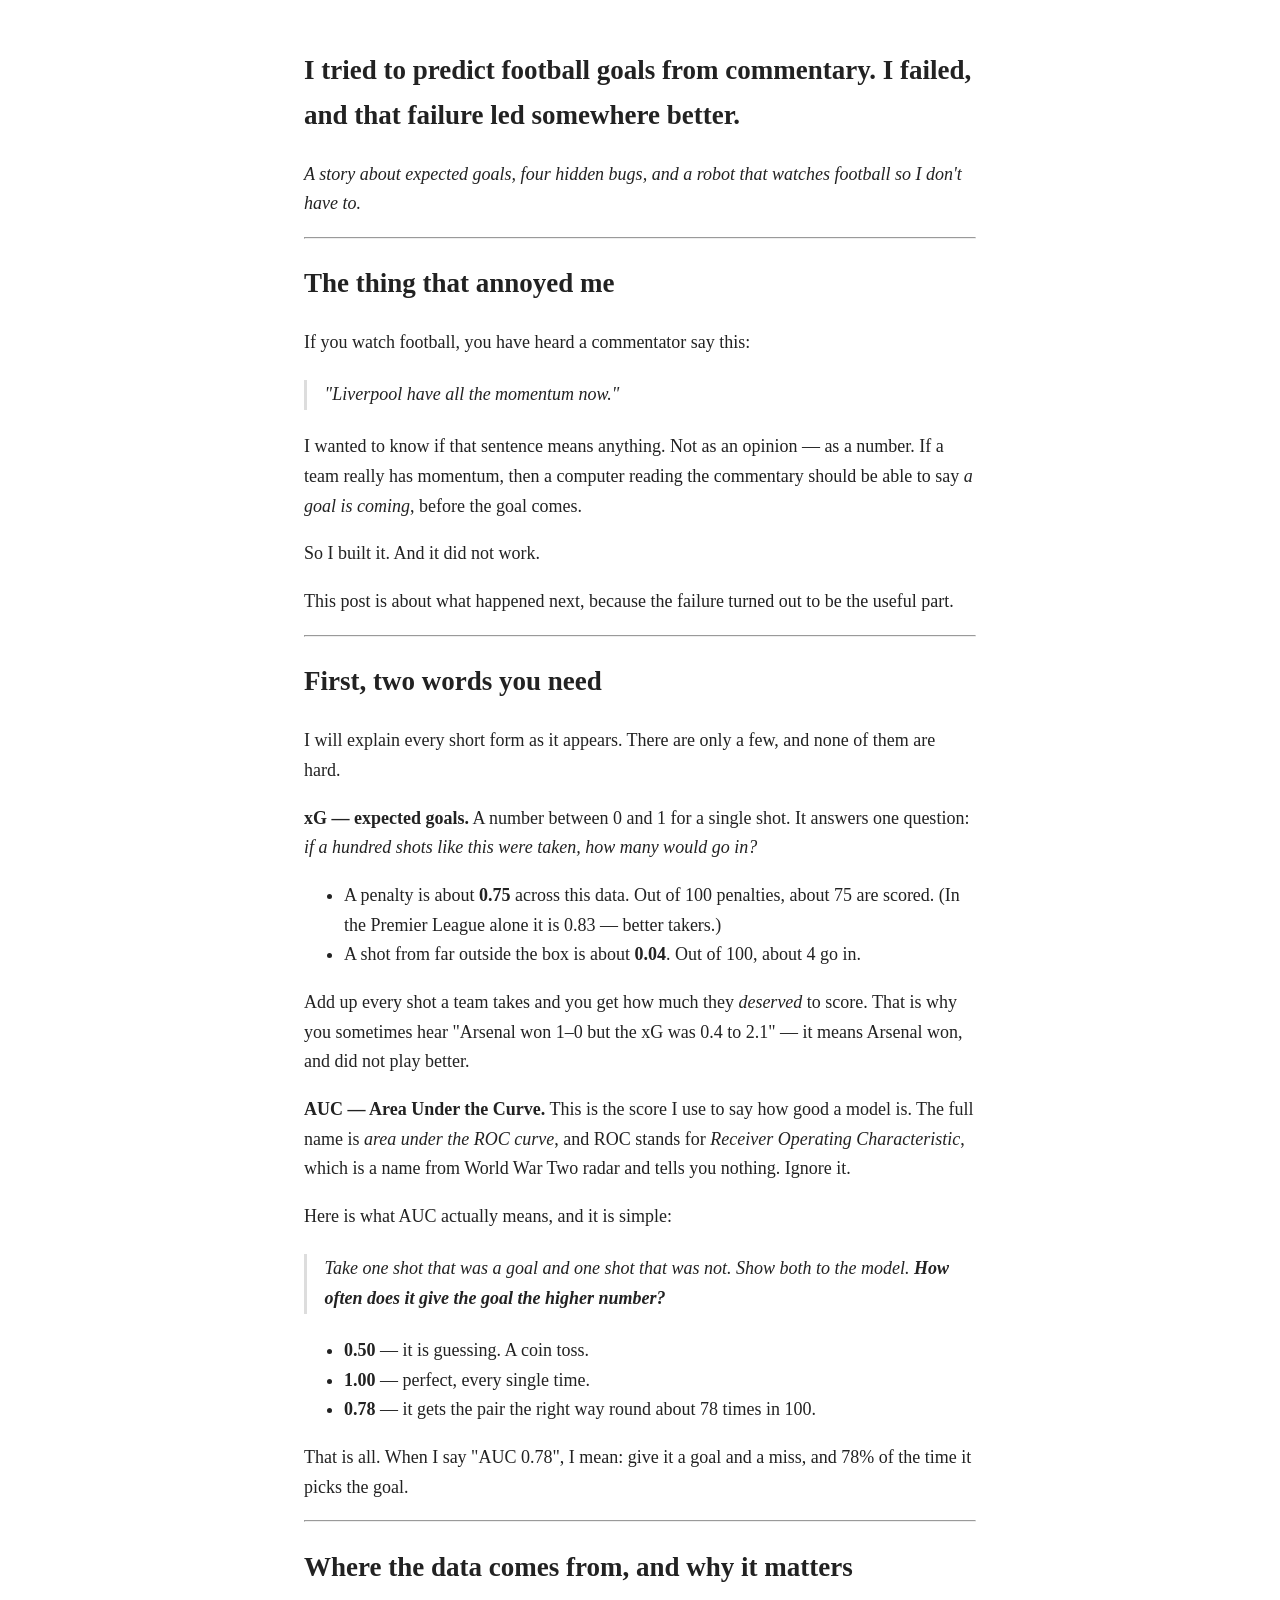
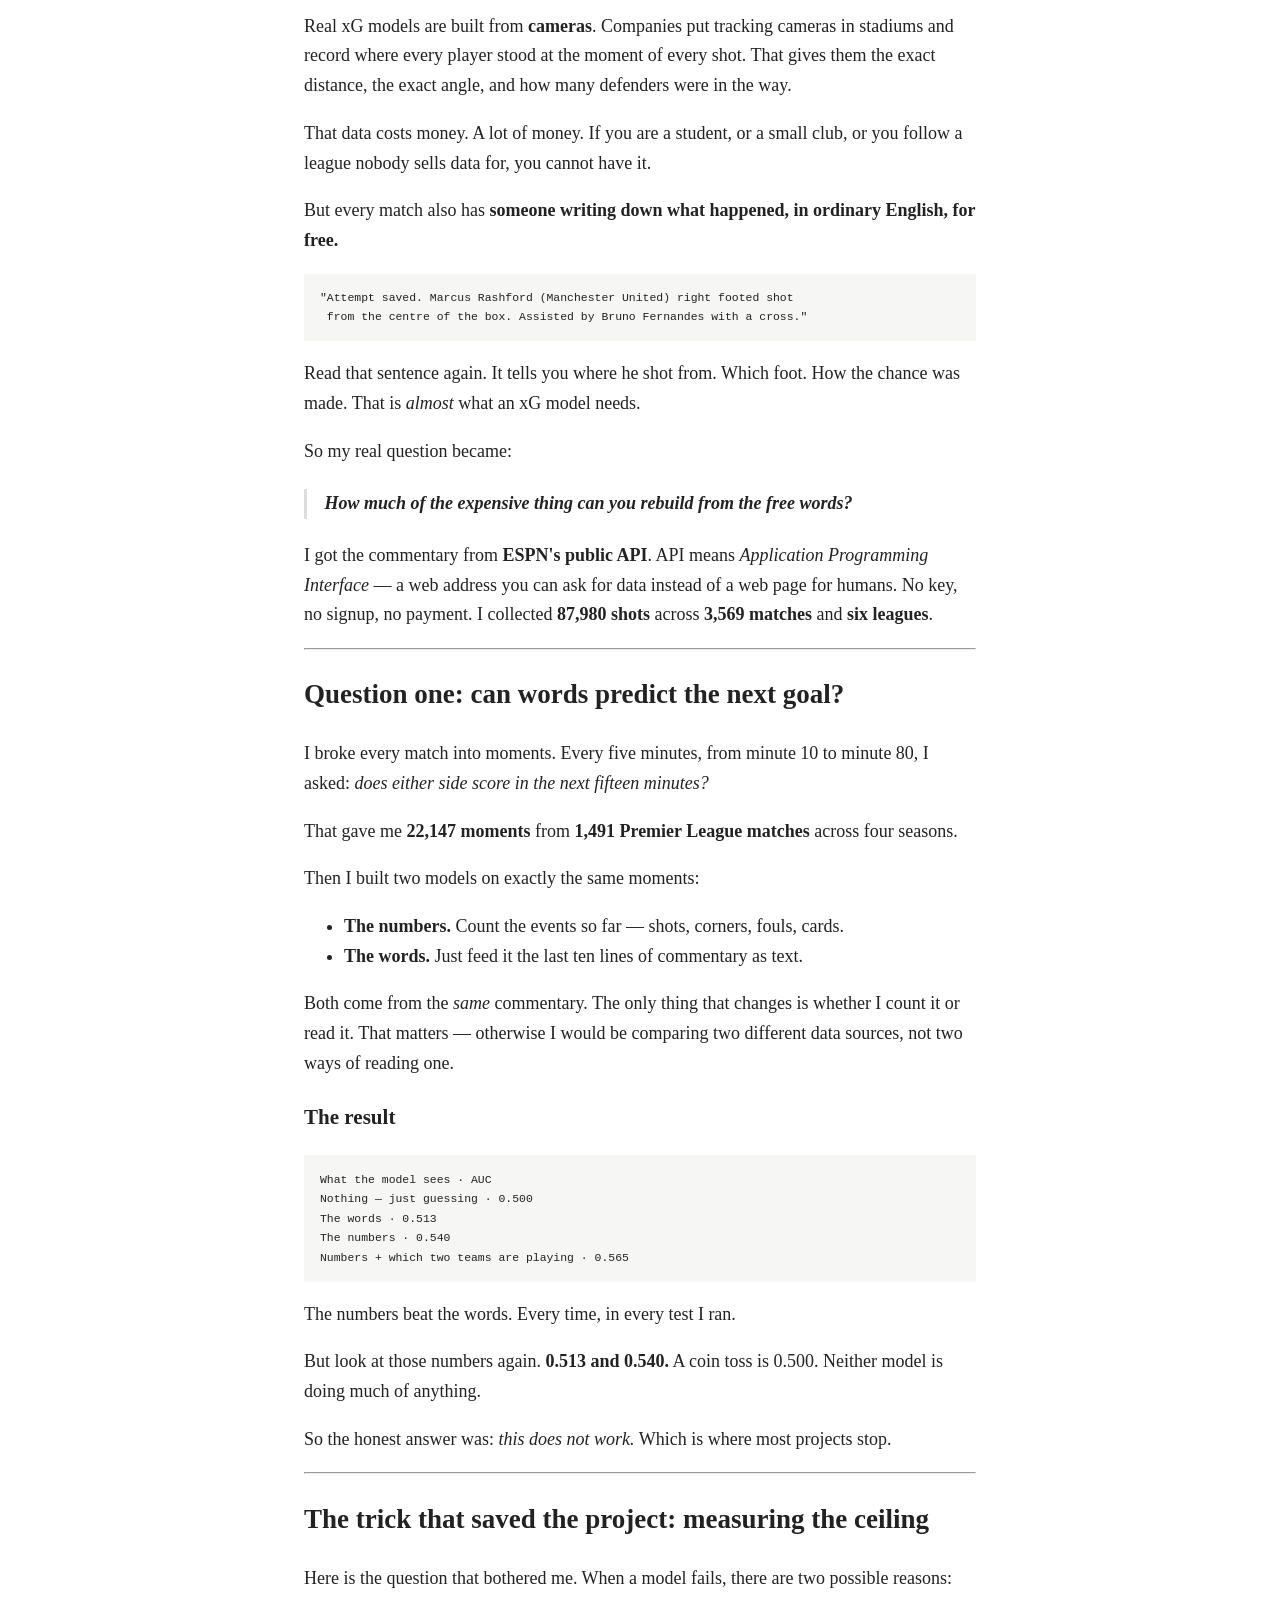
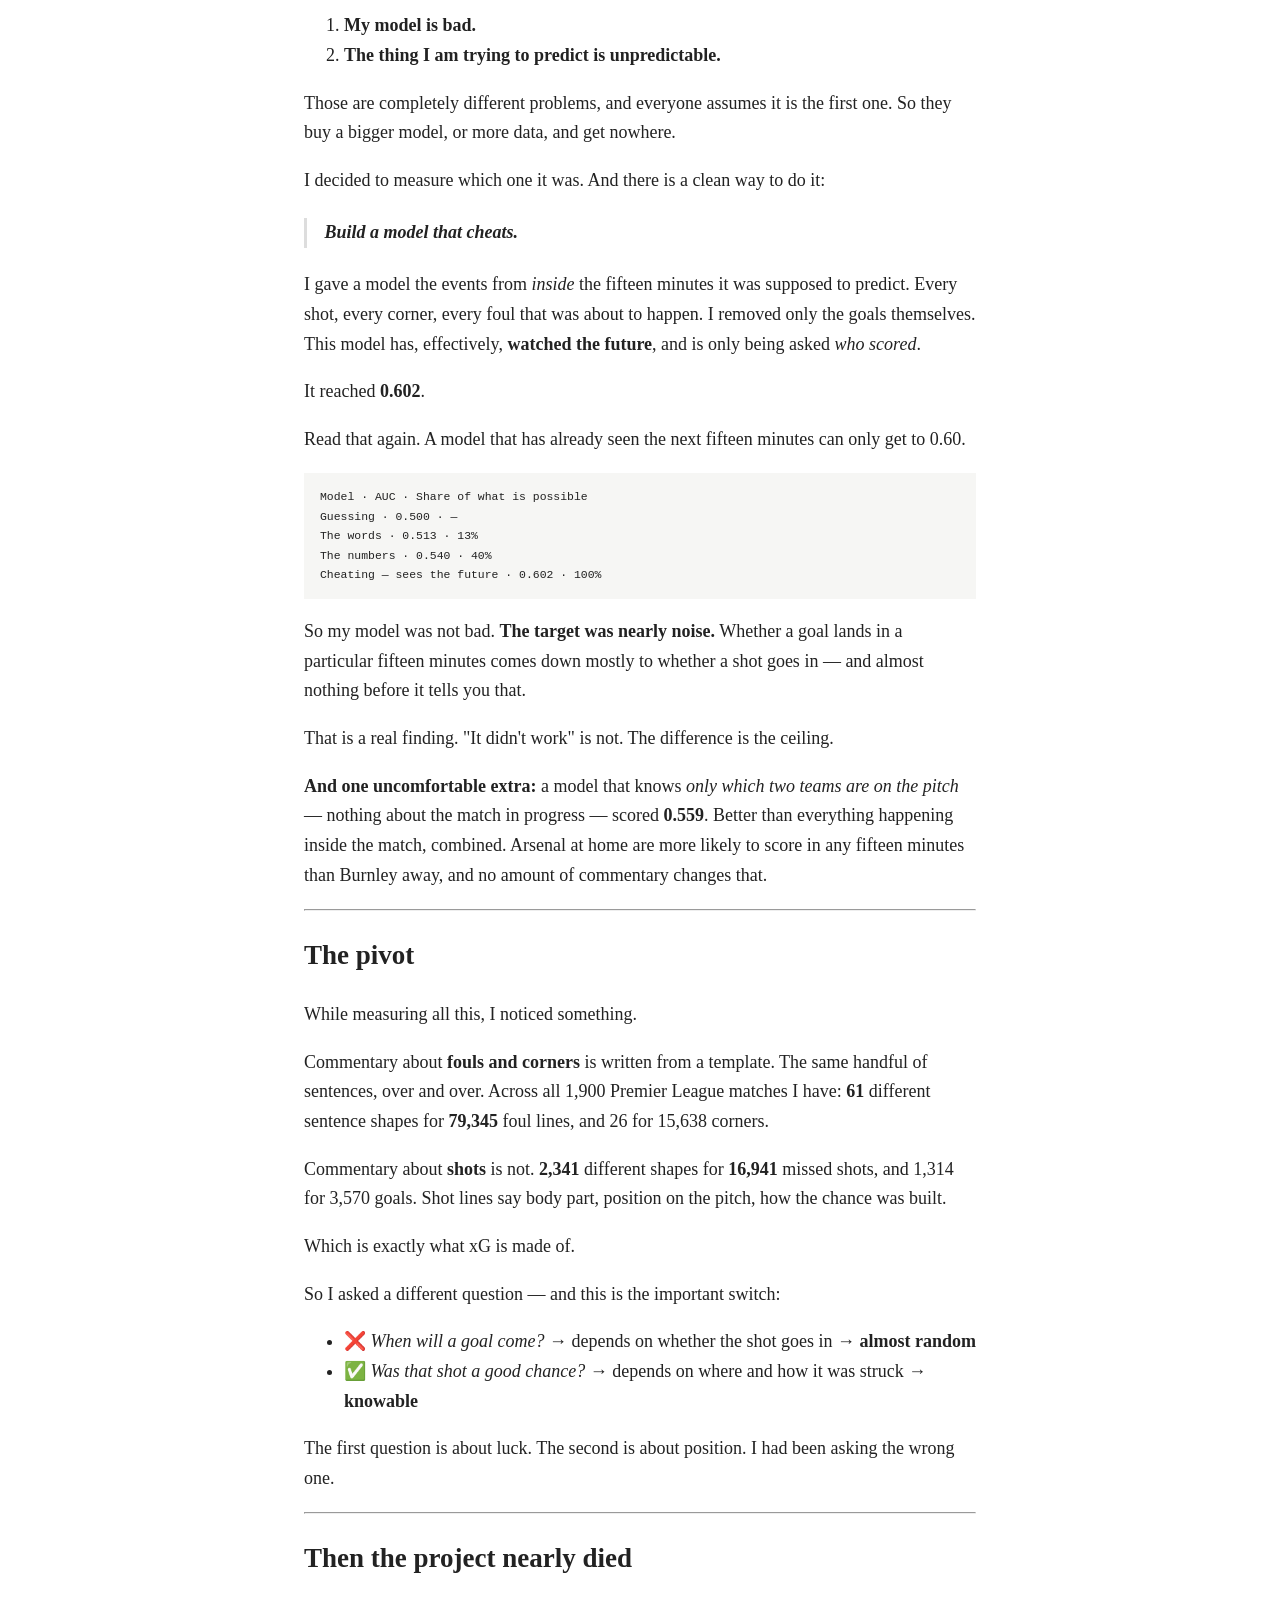
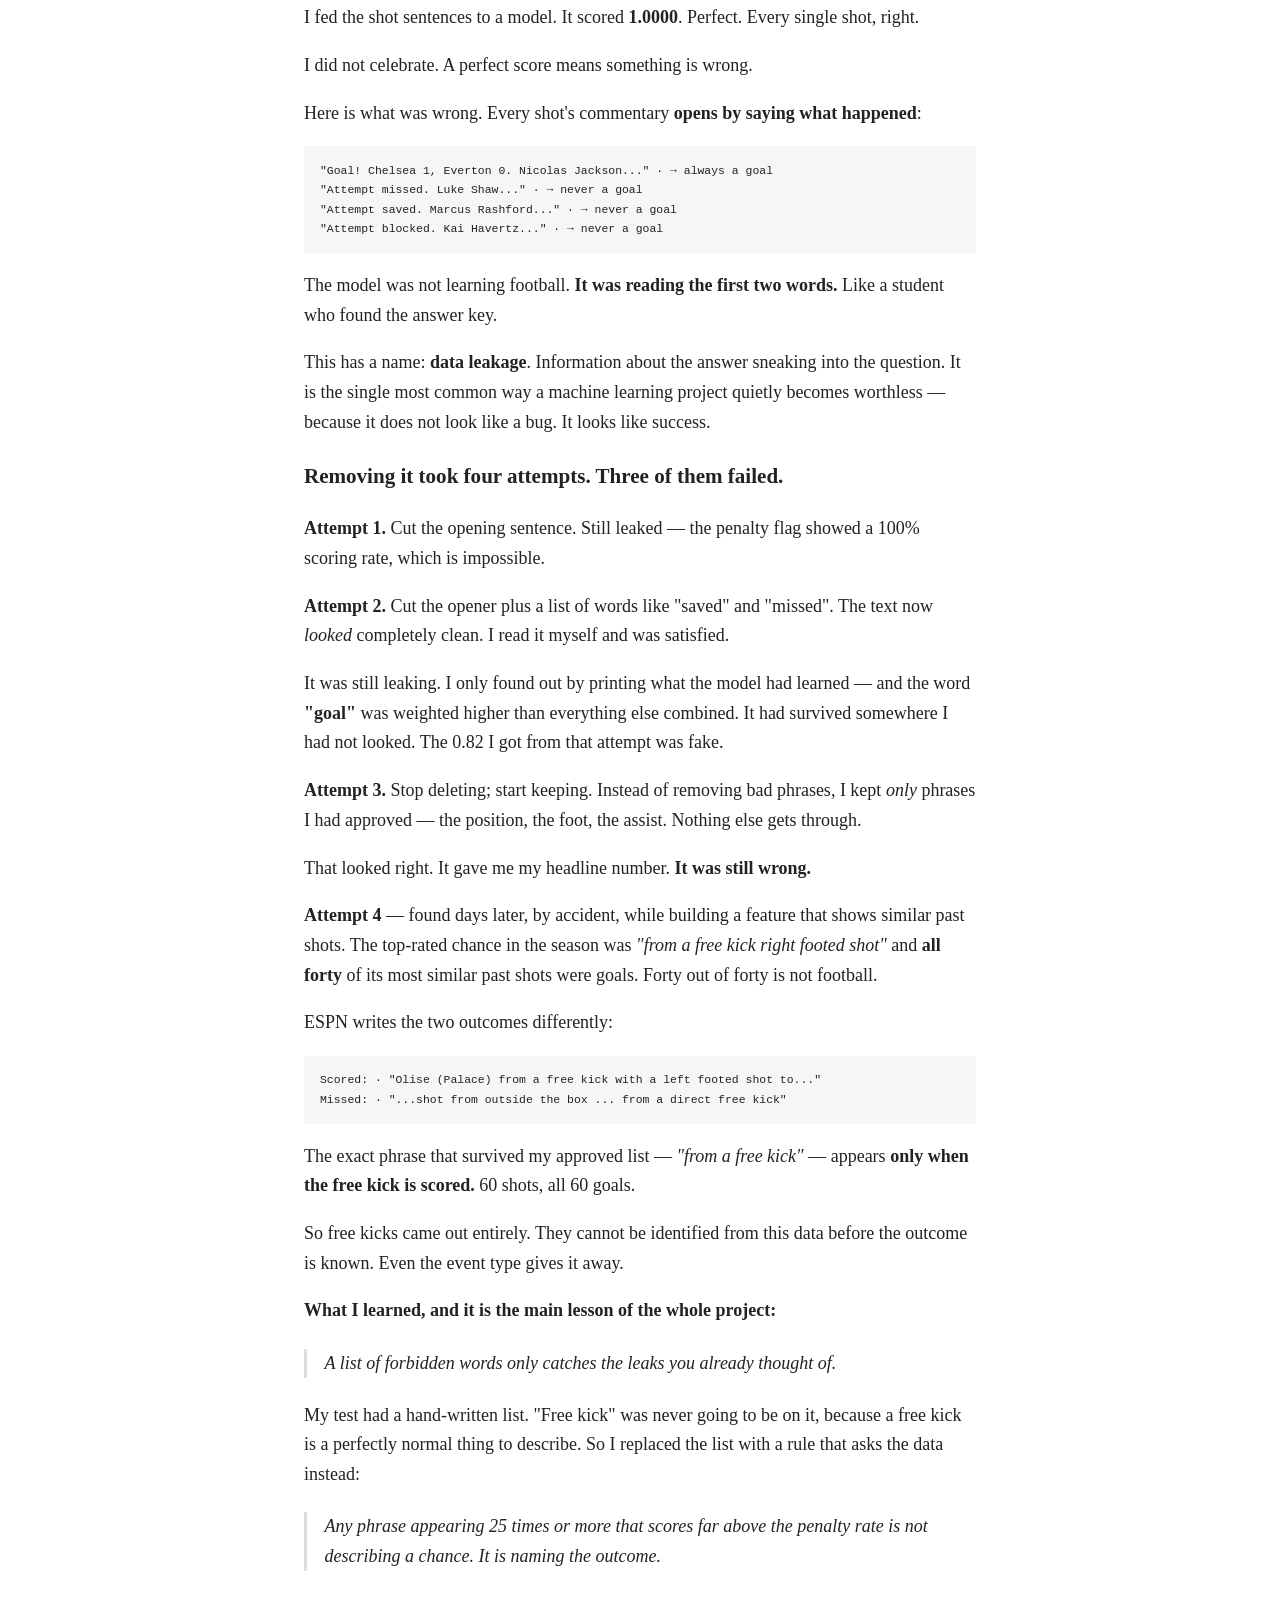
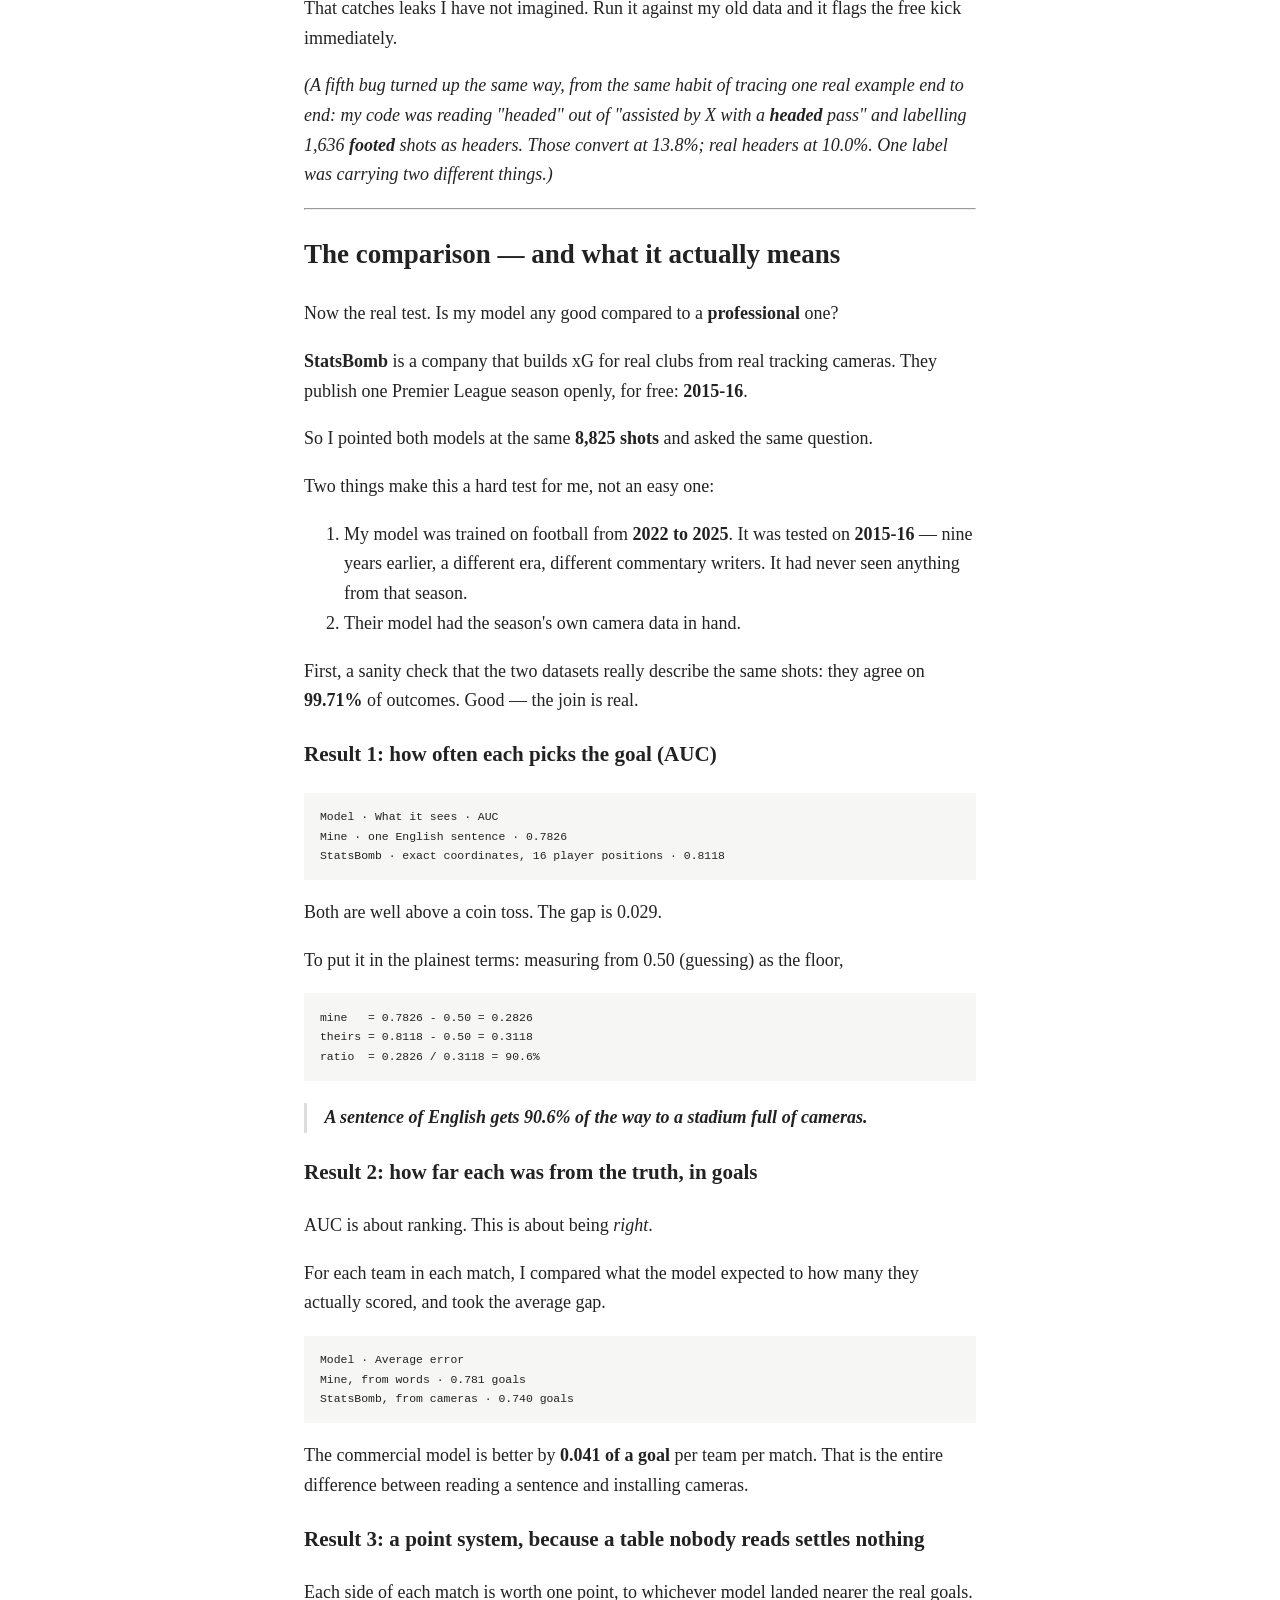
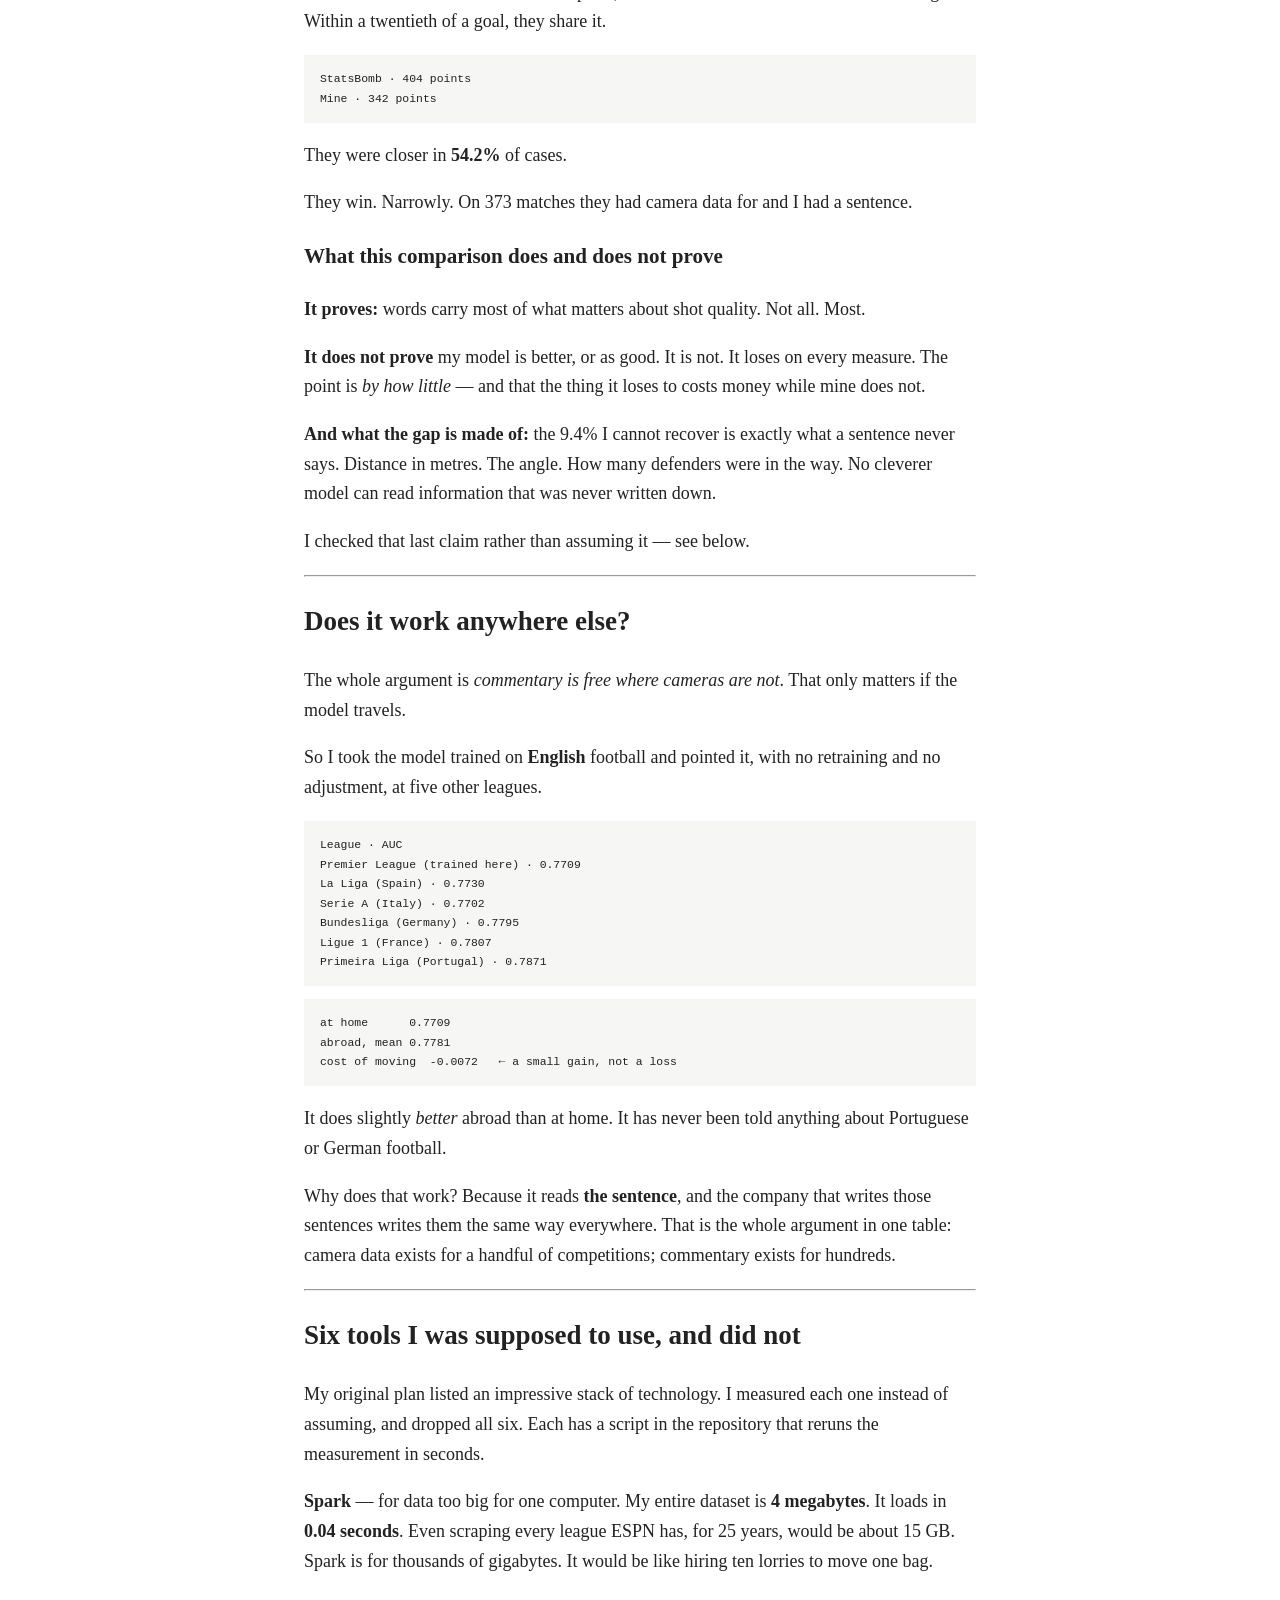
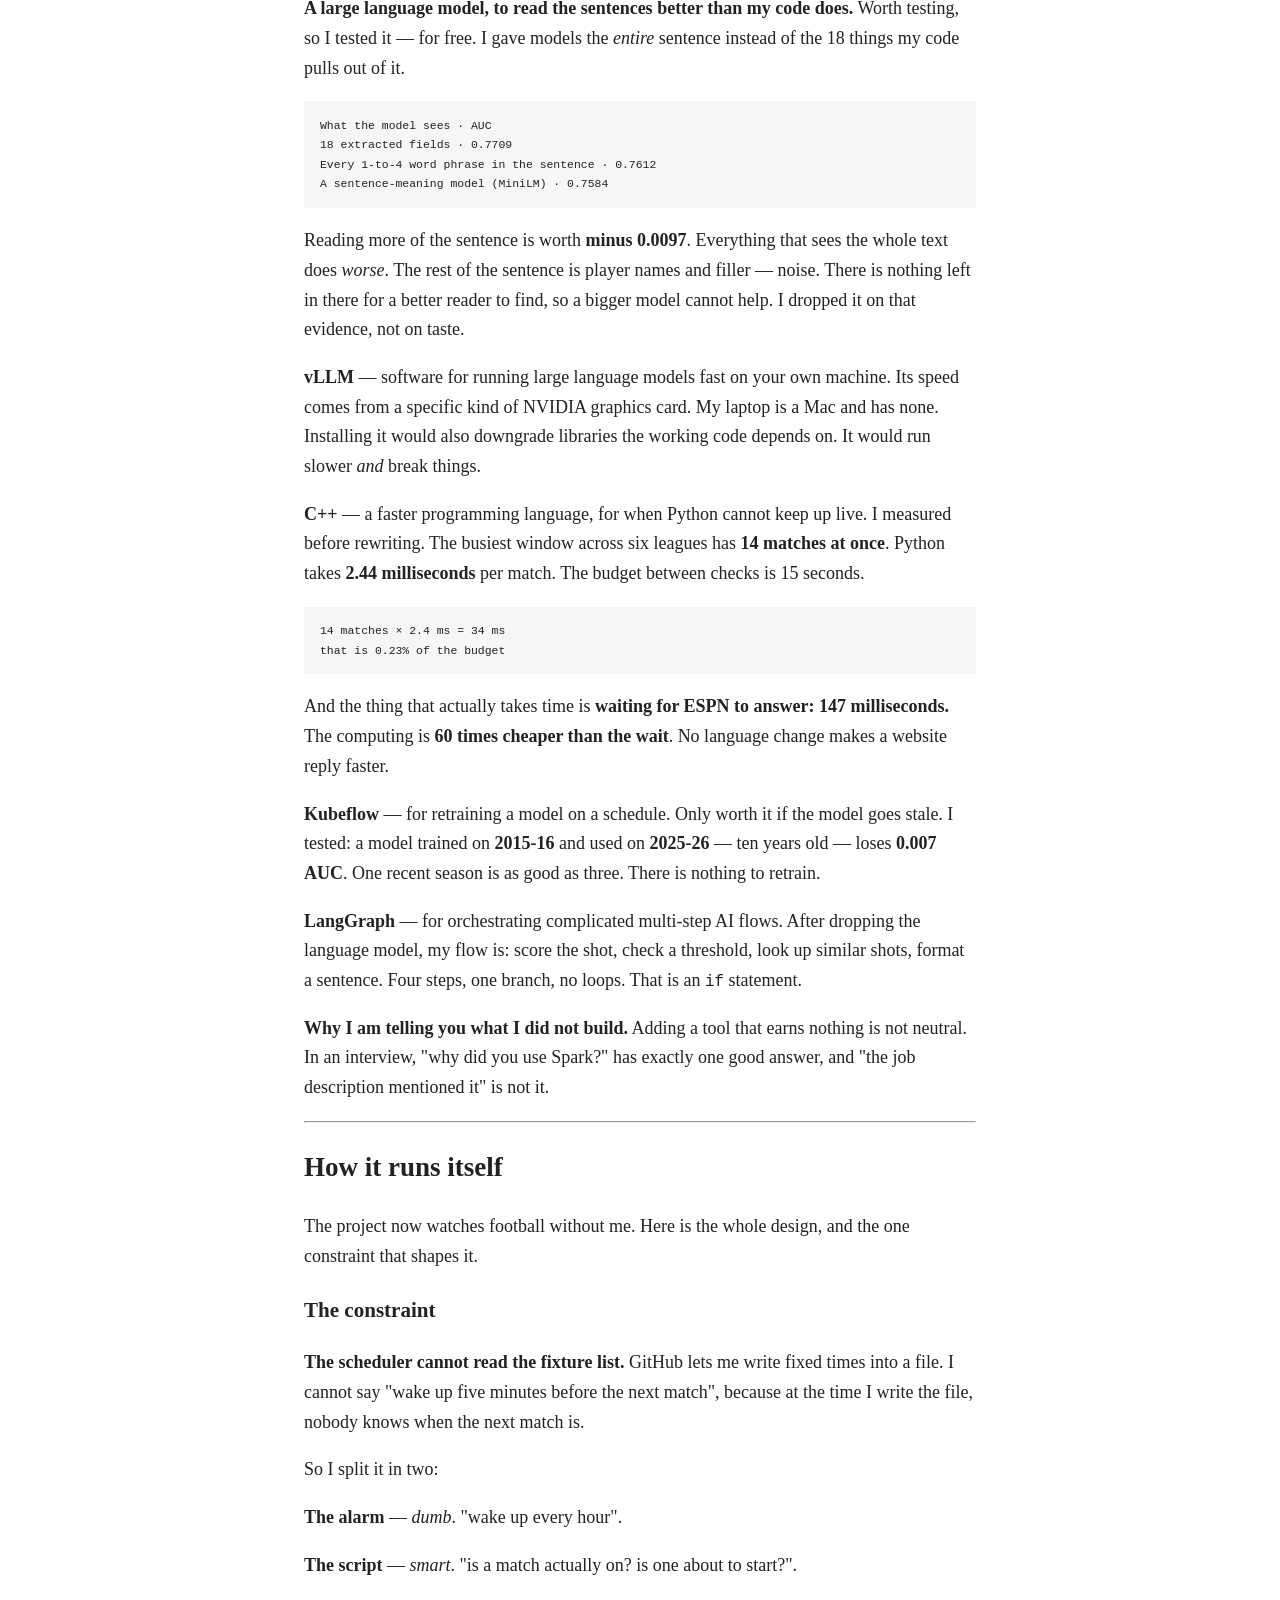
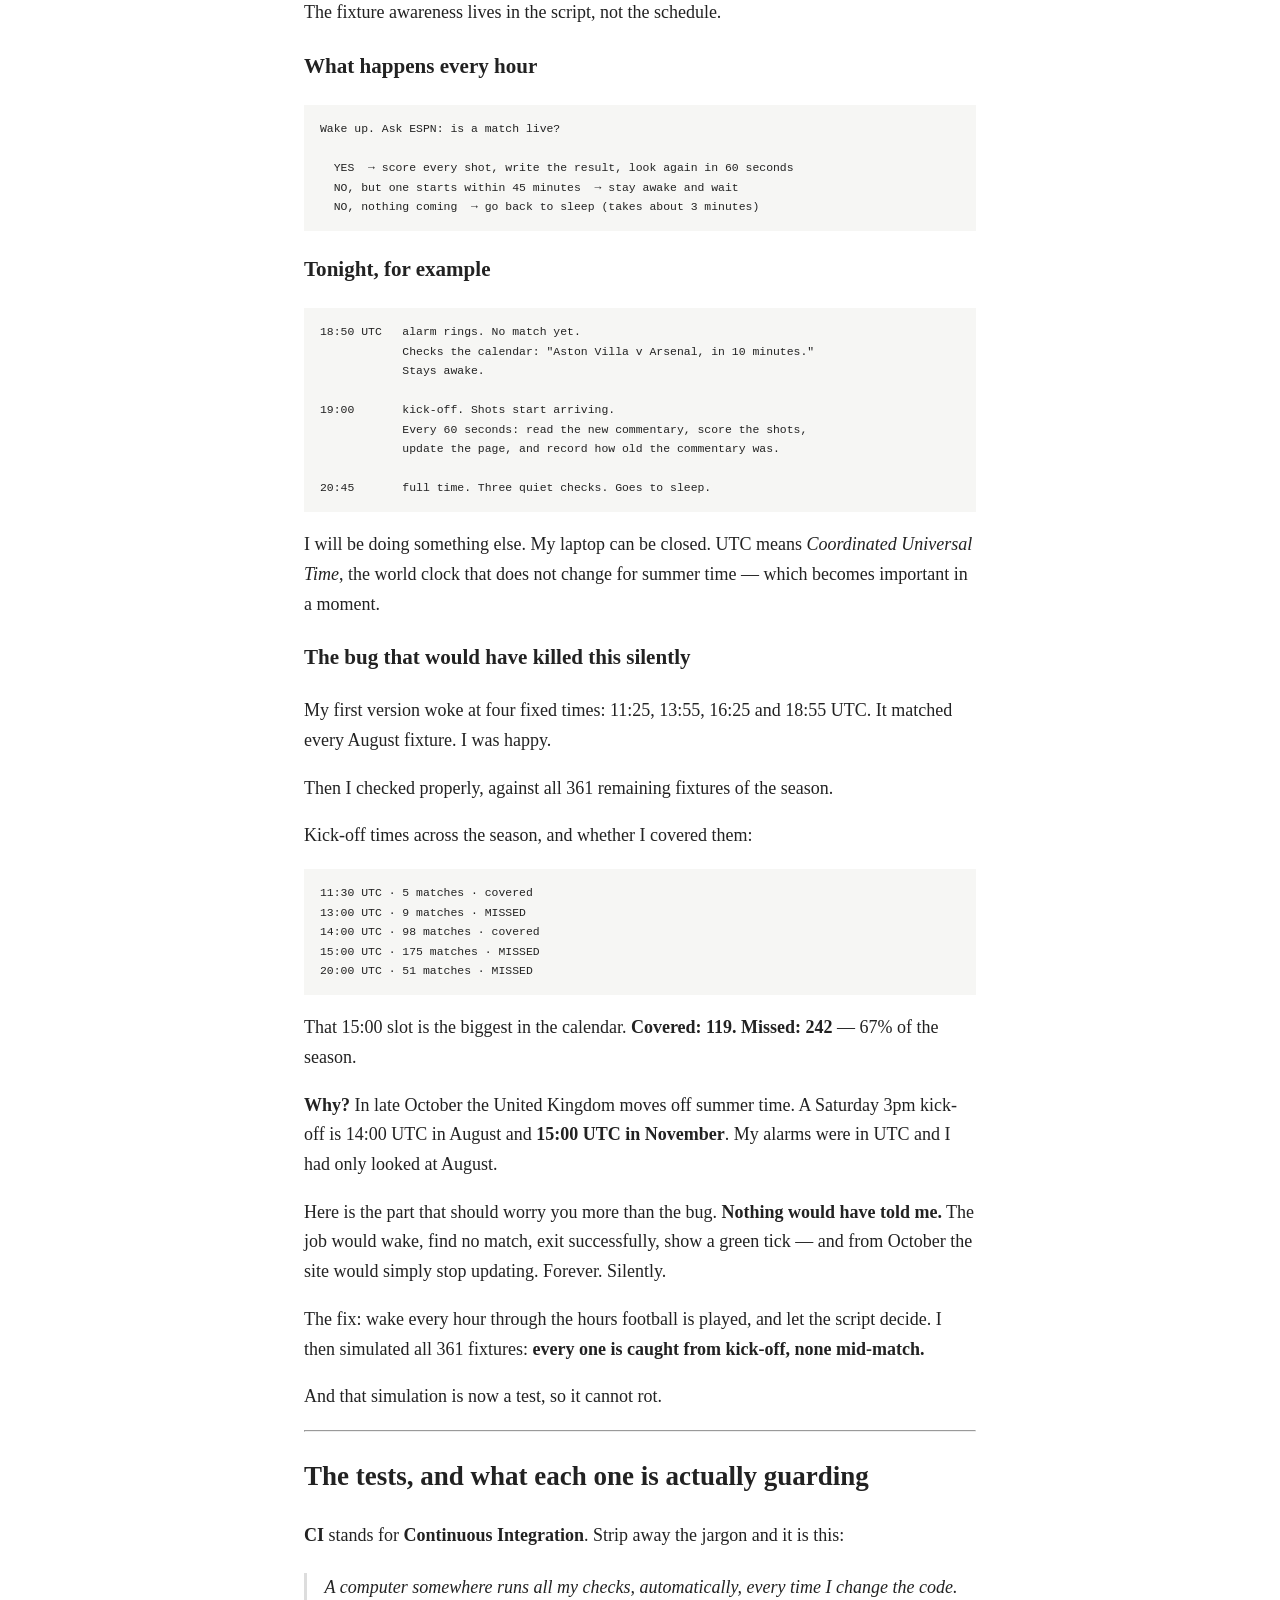
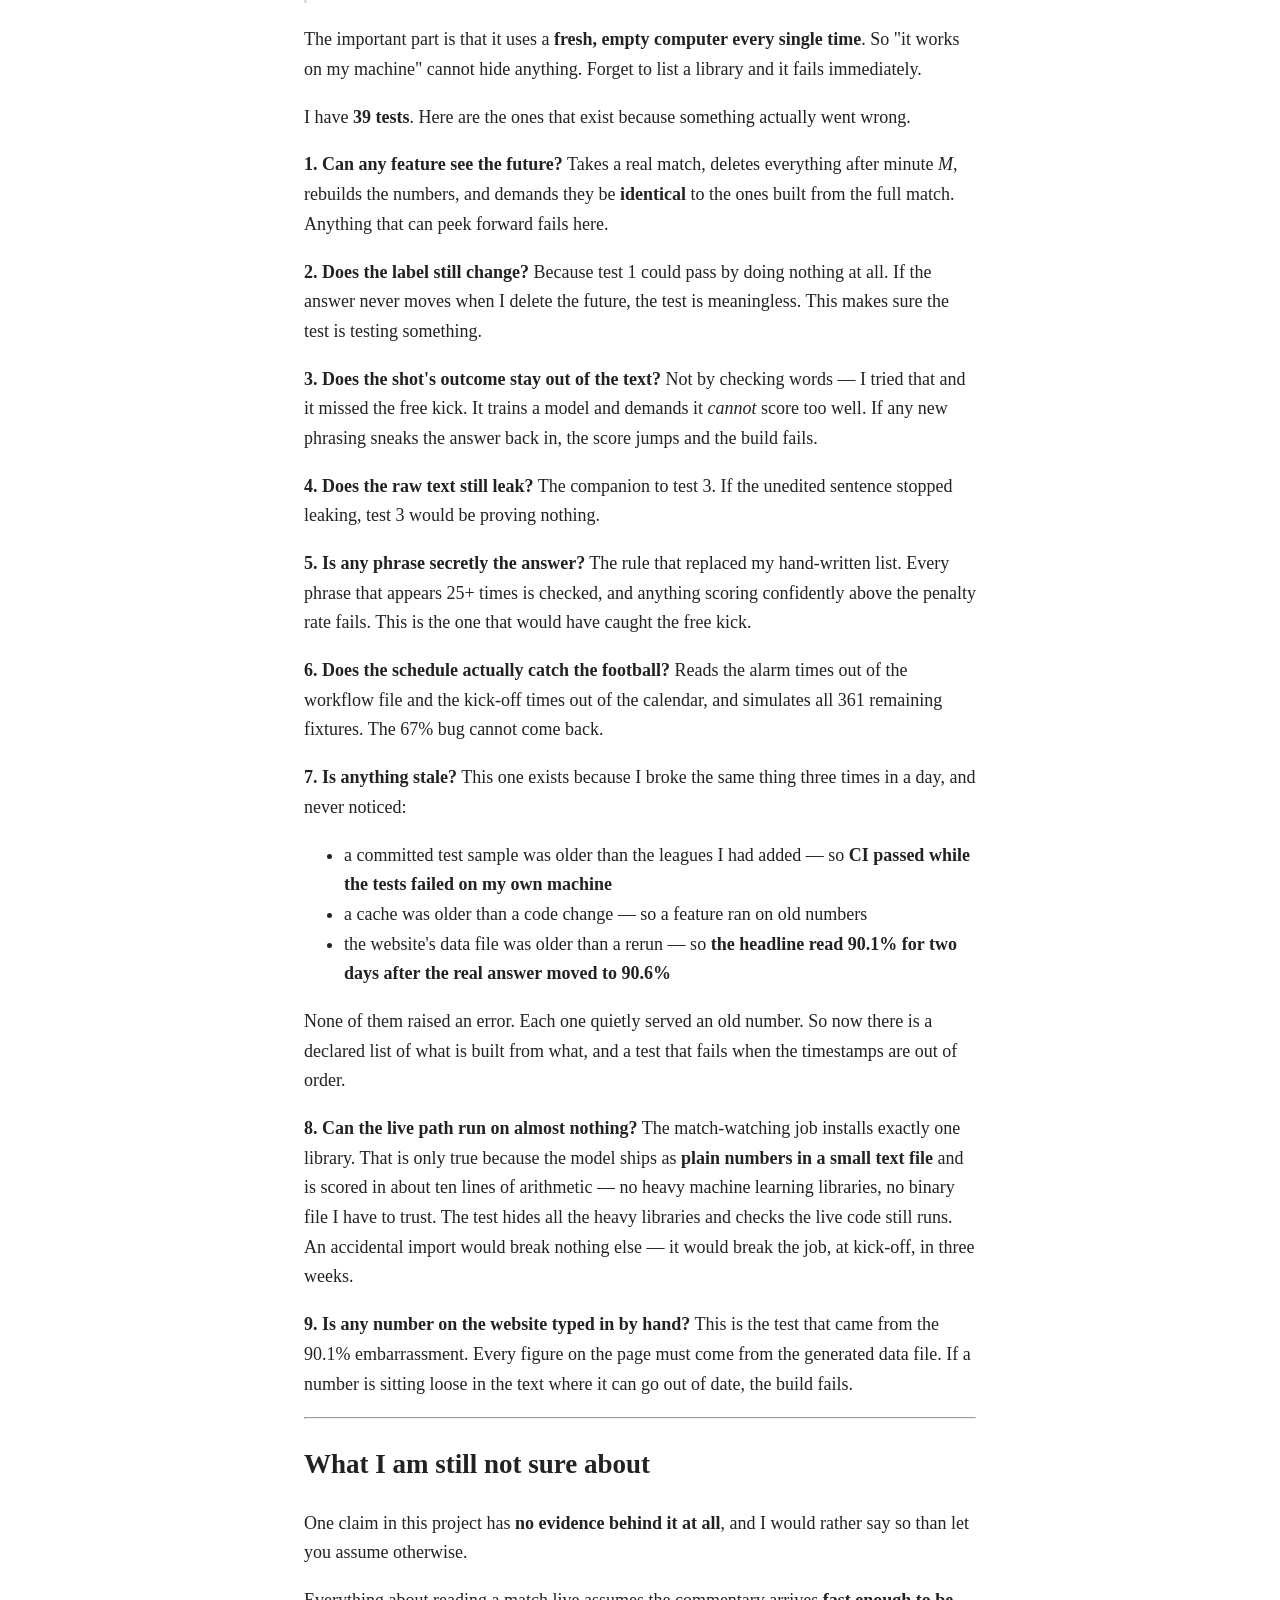
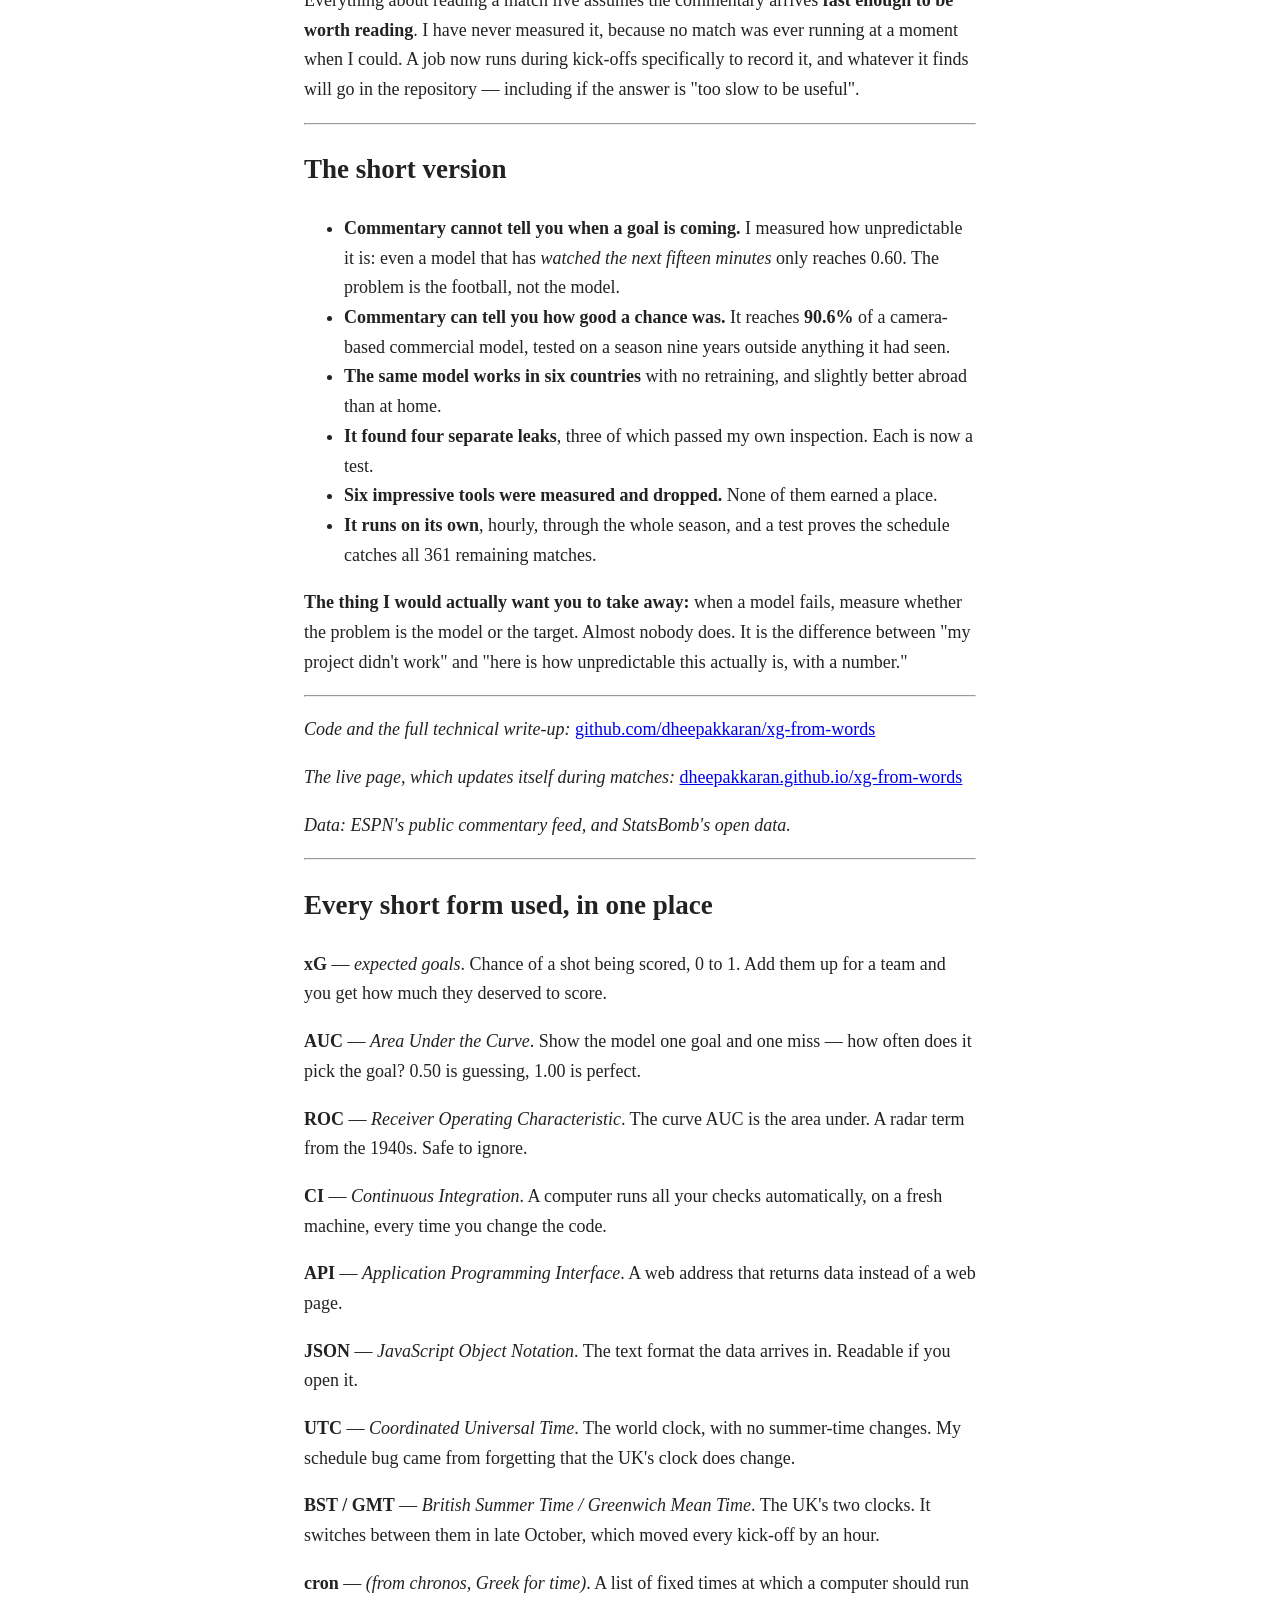
==== commit 652015c0: "Reshape the blocks the importer cannot align Medium's importer normalises whitespace in code blocks " ====
--- a/docs/post.html
+++ b/docs/post.html
@@ -43,8 +43,7 @@
 <p>Real xG models are built from <strong>cameras</strong>. Companies put tracking cameras in stadiums and record where every player stood at the moment of every shot. That gives them the exact distance, the exact angle, and how many defenders were in the way.</p>
 <p>That data costs money. A lot of money. If you are a student, or a small club, or you follow a league nobody sells data for, you cannot have it.</p>
 <p>But every match also has <strong>someone writing down what happened, in ordinary English, for free.</strong></p>
-<pre><code>"Attempt saved. Marcus Rashford (Manchester United) right footed shot
- from the centre of the box. Assisted by Bruno Fernandes with a cross."</code></pre>
+<pre><code>"Attempt saved. Marcus Rashford (Manchester United) right footed shot<br> from the centre of the box. Assisted by Bruno Fernandes with a cross."</code></pre>
 <p>Read that sentence again. It tells you where he shot from. Which foot. How the chance was made. That is <em>almost</em> what an xG model needs.</p>
 <p>So my real question became:</p>
 <blockquote><p><strong>How much of the expensive thing can you rebuild from the free words?</strong></p></blockquote>
@@ -57,12 +56,7 @@
 <ul><li><strong>The numbers.</strong> Count the events so far — shots, corners, fouls, cards.</li><li><strong>The words.</strong> Just feed it the last ten lines of commentary as text.</li></ul>
 <p>Both come from the <em>same</em> commentary. The only thing that changes is whether I count it or read it. That matters — otherwise I would be comparing two different data sources, not two ways of reading one.</p>
 <h3>The result</h3>
-<pre><code>What the model sees                      AUC
--------------------------------------  -----
-Nothing — just guessing                0.500
-The words                              0.513
-The numbers                            0.540
-Numbers + which two teams are playing  0.565</code></pre>
+<pre><code>What the model sees · AUC<br>Nothing — just guessing · 0.500<br>The words · 0.513<br>The numbers · 0.540<br>Numbers + which two teams are playing · 0.565</code></pre>
 <p>The numbers beat the words. Every time, in every test I ran.</p>
 <p>But look at those numbers again. <strong>0.513 and 0.540.</strong> A coin toss is 0.500. Neither model is doing much of anything.</p>
 <p>So the honest answer was: <em>this does not work.</em> Which is where most projects stop.</p>
@@ -76,12 +70,7 @@
 <p>I gave a model the events from <em>inside</em> the fifteen minutes it was supposed to predict. Every shot, every corner, every foul that was about to happen. I removed only the goals themselves. This model has, effectively, <strong>watched the future</strong>, and is only being asked <em>who scored</em>.</p>
 <p>It reached <strong>0.602</strong>.</p>
 <p>Read that again. A model that has already seen the next fifteen minutes can only get to 0.60.</p>
-<pre><code>                              AUC  Share of what is possible
---------------------------  -----  -------------------------
-Guessing                    0.500                          —
-The words                   0.513                        13%
-The numbers                 0.540                        40%
-Cheating — sees the future  0.602                       100%</code></pre>
+<pre><code>Model · AUC · Share of what is possible<br>Guessing · 0.500 · —<br>The words · 0.513 · 13%<br>The numbers · 0.540 · 40%<br>Cheating — sees the future · 0.602 · 100%</code></pre>
 <p>So my model was not bad. <strong>The target was nearly noise.</strong> Whether a goal lands in a particular fifteen minutes comes down mostly to whether a shot goes in — and almost nothing before it tells you that.</p>
 <p>That is a real finding. "It didn't work" is not. The difference is the ceiling.</p>
 <p><strong>And one uncomfortable extra:</strong> a model that knows <em>only which two teams are on the pitch</em> — nothing about the match in progress — scored <strong>0.559</strong>. Better than everything happening inside the match, combined. Arsenal at home are more likely to score in any fifteen minutes than Burnley away, and no amount of commentary changes that.</p>
@@ -99,10 +88,7 @@
 <p>I fed the shot sentences to a model. It scored <strong>1.0000</strong>. Perfect. Every single shot, right.</p>
 <p>I did not celebrate. A perfect score means something is wrong.</p>
 <p>Here is what was wrong. Every shot's commentary <strong>opens by saying what happened</strong>:</p>
-<pre><code>"Goal!  Chelsea 1, Everton 0. Nicolas Jackson..."     → always a goal
-"Attempt missed. Luke Shaw..."                        → never a goal
-"Attempt saved. Marcus Rashford..."                   → never a goal
-"Attempt blocked. Kai Havertz..."                     → never a goal</code></pre>
+<pre><code>"Goal! Chelsea 1, Everton 0. Nicolas Jackson..." · → always a goal<br>"Attempt missed. Luke Shaw..." · → never a goal<br>"Attempt saved. Marcus Rashford..." · → never a goal<br>"Attempt blocked. Kai Havertz..." · → never a goal</code></pre>
 <p>The model was not learning football. <strong>It was reading the first two words.</strong> Like a student who found the answer key.</p>
 <p>This has a name: <strong>data leakage</strong>. Information about the answer sneaking into the question. It is the single most common way a machine learning project quietly becomes worthless — because it does not look like a bug. It looks like success.</p>
 <h3>Removing it took four attempts. Three of them failed.</h3>
@@ -113,8 +99,7 @@
 <p>That looked right. It gave me my headline number. <strong>It was still wrong.</strong></p>
 <p><strong>Attempt 4</strong> — found days later, by accident, while building a feature that shows similar past shots. The top-rated chance in the season was <em>"from a free kick right footed shot"</em> and <strong>all forty</strong> of its most similar past shots were goals. Forty out of forty is not football.</p>
 <p>ESPN writes the two outcomes differently:</p>
-<pre><code>Scored:  "Olise (Palace) from a free kick with a left footed shot to..."
-Missed:  "...shot from outside the box ... from a direct free kick"</code></pre>
+<pre><code>Scored: · "Olise (Palace) from a free kick with a left footed shot to..."<br>Missed: · "...shot from outside the box ... from a direct free kick"</code></pre>
 <p>The exact phrase that survived my approved list — <em>"from a free kick"</em> — appears <strong>only when the free kick is scored.</strong> 60 shots, all 60 goals.</p>
 <p>So free kicks came out entirely. They cannot be identified from this data before the outcome is known. Even the event type gives it away.</p>
 <p><strong>What I learned, and it is the main lesson of the whole project:</strong></p>
@@ -132,31 +117,20 @@
 <ol><li>My model was trained on football from <strong>2022 to 2025</strong>. It was tested on <strong>2015-16</strong> — nine years earlier, a different era, different commentary writers. It had never seen anything from that season.</li><li>Their model had the season's own camera data in hand.</li></ol>
 <p>First, a sanity check that the two datasets really describe the same shots: they agree on <strong>99.71%</strong> of outcomes. Good — the join is real.</p>
 <h3>Result 1: how often each picks the goal (AUC)</h3>
-<pre><code>Model                                What it sees     AUC
----------  --------------------------------------  ------
-Mine                         one English sentence  0.7826
-StatsBomb  exact coordinates, 16 player positions  0.8118</code></pre>
+<pre><code>Model · What it sees · AUC<br>Mine · one English sentence · 0.7826<br>StatsBomb · exact coordinates, 16 player positions · 0.8118</code></pre>
 <p>Both are well above a coin toss. The gap is 0.029.</p>
 <p>To put it in the plainest terms: measuring from 0.50 (guessing) as the floor,</p>
-<pre><code>mine    = 0.7826 - 0.50 = 0.2826
-theirs  = 0.8118 - 0.50 = 0.3118
-
-0.2826 / 0.3118 = 90.6%</code></pre>
+<pre><code>mine   = 0.7826 - 0.50 = 0.2826<br>theirs = 0.8118 - 0.50 = 0.3118<br>ratio  = 0.2826 / 0.3118 = 90.6%</code></pre>
 <blockquote><p><strong>A sentence of English gets 90.6% of the way to a stadium full of cameras.</strong></p></blockquote>
 <h3>Result 2: how far each was from the truth, in goals</h3>
 <p>AUC is about ranking. This is about being <em>right</em>.</p>
 <p>For each team in each match, I compared what the model expected to how many they actually scored, and took the average gap.</p>
-<pre><code>Model                    Average error
------------------------  -------------
-Mine, from words           0.781 goals
-StatsBomb, from cameras    0.740 goals</code></pre>
+<pre><code>Model · Average error<br>Mine, from words · 0.781 goals<br>StatsBomb, from cameras · 0.740 goals</code></pre>
 <p>The commercial model is better by <strong>0.041 of a goal</strong> per team per match. That is the entire difference between reading a sentence and installing cameras.</p>
 <h3>Result 3: a point system, because a table nobody reads settles nothing</h3>
 <p>Each side of each match is worth one point, to whichever model landed nearer the real goals. Within a twentieth of a goal, they share it.</p>
-<pre><code>StatsBomb  404 points
-Mine       342 points
-
-They were closer in 54.2% of cases.</code></pre>
+<pre><code>StatsBomb · 404 points<br>Mine · 342 points</code></pre>
+<p>They were closer in <strong>54.2%</strong> of cases.</p>
 <p>They win. Narrowly. On 373 matches they had camera data for and I had a sentence.</p>
 <h3>What this comparison does and does not prove</h3>
 <p><strong>It proves:</strong> words carry most of what matters about shot quality. Not all. Most.</p>
@@ -167,17 +141,8 @@
 <h2>Does it work anywhere else?</h2>
 <p>The whole argument is <em>commentary is free where cameras are not</em>. That only matters if the model travels.</p>
 <p>So I took the model trained on <strong>English</strong> football and pointed it, with no retraining and no adjustment, at five other leagues.</p>
-<pre><code>League                            AUC
------------------------------  ------
-Premier League (trained here)  0.7709
-La Liga (Spain)                0.7730
-Serie A (Italy)                0.7702
-Bundesliga (Germany)           0.7795
-Ligue 1 (France)               0.7807
-Primeira Liga (Portugal)       0.7871</code></pre>
-<pre><code>at home      0.7709
-abroad, mean 0.7781
-cost of moving  -0.0072   ← a small gain, not a loss</code></pre>
+<pre><code>League · AUC<br>Premier League (trained here) · 0.7709<br>La Liga (Spain) · 0.7730<br>Serie A (Italy) · 0.7702<br>Bundesliga (Germany) · 0.7795<br>Ligue 1 (France) · 0.7807<br>Primeira Liga (Portugal) · 0.7871</code></pre>
+<pre><code>at home      0.7709<br>abroad, mean 0.7781<br>cost of moving  -0.0072   ← a small gain, not a loss</code></pre>
 <p>It does slightly <em>better</em> abroad than at home. It has never been told anything about Portuguese or German football.</p>
 <p>Why does that work? Because it reads <strong>the sentence</strong>, and the company that writes those sentences writes them the same way everywhere. That is the whole argument in one table: camera data exists for a handful of competitions; commentary exists for hundreds.</p>
 <hr>
@@ -185,16 +150,11 @@
 <p>My original plan listed an impressive stack of technology. I measured each one instead of assuming, and dropped all six. Each has a script in the repository that reruns the measurement in seconds.</p>
 <p><strong>Spark</strong> — for data too big for one computer. My entire dataset is <strong>4 megabytes</strong>. It loads in <strong>0.04 seconds</strong>. Even scraping every league ESPN has, for 25 years, would be about 15 GB. Spark is for thousands of gigabytes. It would be like hiring ten lorries to move one bag.</p>
 <p><strong>A large language model, to read the sentences better than my code does.</strong> Worth testing, so I tested it — for free. I gave models the <em>entire</em> sentence instead of the 18 things my code pulls out of it.</p>
-<pre><code>What the model sees                          AUC
-----------------------------------------  ------
-18 extracted fields                       0.7709
-Every 1-to-4 word phrase in the sentence  0.7612
-A sentence-meaning model (MiniLM)         0.7584</code></pre>
+<pre><code>What the model sees · AUC<br>18 extracted fields · 0.7709<br>Every 1-to-4 word phrase in the sentence · 0.7612<br>A sentence-meaning model (MiniLM) · 0.7584</code></pre>
 <p>Reading more of the sentence is worth <strong>minus 0.0097</strong>. Everything that sees the whole text does <em>worse</em>. The rest of the sentence is player names and filler — noise. There is nothing left in there for a better reader to find, so a bigger model cannot help. I dropped it on that evidence, not on taste.</p>
 <p><strong>vLLM</strong> — software for running large language models fast on your own machine. Its speed comes from a specific kind of NVIDIA graphics card. My laptop is a Mac and has none. Installing it would also downgrade libraries the working code depends on. It would run slower <em>and</em> break things.</p>
 <p><strong>C++</strong> — a faster programming language, for when Python cannot keep up live. I measured before rewriting. The busiest window across six leagues has <strong>14 matches at once</strong>. Python takes <strong>2.44 milliseconds</strong> per match. The budget between checks is 15 seconds.</p>
-<pre><code>14 matches × 2.4 ms = 34 ms
-that is 0.23% of the budget</code></pre>
+<pre><code>14 matches × 2.4 ms = 34 ms<br>that is 0.23% of the budget</code></pre>
 <p>And the thing that actually takes time is <strong>waiting for ESPN to answer: 147 milliseconds.</strong> The computing is <strong>60 times cheaper than the wait</strong>. No language change makes a website reply faster.</p>
 <p><strong>Kubeflow</strong> — for retraining a model on a schedule. Only worth it if the model goes stale. I tested: a model trained on <strong>2015-16</strong> and used on <strong>2025-26</strong> — ten years old — loses <strong>0.007 AUC</strong>. One recent season is as good as three. There is nothing to retrain.</p>
 <p><strong>LangGraph</strong> — for orchestrating complicated multi-step AI flows. After dropping the language model, my flow is: score the shot, check a threshold, look up similar shots, format a sentence. Four steps, one branch, no loops. That is an <code>if</code> statement.</p>
@@ -209,34 +169,16 @@
 <p><strong>The script</strong> — <em>smart</em>. "is a match actually on? is one about to start?".</p>
 <p>The fixture awareness lives in the script, not the schedule.</p>
 <h3>What happens every hour</h3>
-<pre><code>Wake up. Ask ESPN: is a match live?
-
-  YES  → score every shot, write the result, look again in 60 seconds
-  NO, but one starts within 45 minutes  → stay awake and wait
-  NO, nothing coming  → go back to sleep (takes about 3 minutes)</code></pre>
+<pre><code>Wake up. Ask ESPN: is a match live?<br><br>  YES  → score every shot, write the result, look again in 60 seconds<br>  NO, but one starts within 45 minutes  → stay awake and wait<br>  NO, nothing coming  → go back to sleep (takes about 3 minutes)</code></pre>
 <h3>Tonight, for example</h3>
-<pre><code>18:50 UTC   alarm rings. No match yet.
-            Checks the calendar: "Aston Villa v Arsenal, in 10 minutes."
-            Stays awake.
-
-19:00       kick-off. Shots start arriving.
-            Every 60 seconds: read the new commentary, score the shots,
-            update the page, and record how old the commentary was.
-
-20:45       full time. Three quiet checks. Goes to sleep.</code></pre>
+<pre><code>18:50 UTC   alarm rings. No match yet.<br>            Checks the calendar: "Aston Villa v Arsenal, in 10 minutes."<br>            Stays awake.<br><br>19:00       kick-off. Shots start arriving.<br>            Every 60 seconds: read the new commentary, score the shots,<br>            update the page, and record how old the commentary was.<br><br>20:45       full time. Three quiet checks. Goes to sleep.</code></pre>
 <p>I will be doing something else. My laptop can be closed. UTC means <em>Coordinated Universal Time</em>, the world clock that does not change for summer time — which becomes important in a moment.</p>
 <h3>The bug that would have killed this silently</h3>
 <p>My first version woke at four fixed times: 11:25, 13:55, 16:25 and 18:55 UTC. It matched every August fixture. I was happy.</p>
 <p>Then I checked properly, against all 361 remaining fixtures of the season.</p>
-<pre><code>Kick-off times across the season, and whether I covered them:
-
-11:30 UTC     5 matches   covered
-13:00 UTC     9 matches   MISSED
-14:00 UTC    98 matches   covered
-15:00 UTC   175 matches   MISSED   ← the biggest slot in the calendar
-20:00 UTC    51 matches   MISSED
-
-Covered: 119.   Missed: 242.   That is 67% of the season.</code></pre>
+<p>Kick-off times across the season, and whether I covered them:</p>
+<pre><code>11:30 UTC · 5 matches · covered<br>13:00 UTC · 9 matches · MISSED<br>14:00 UTC · 98 matches · covered<br>15:00 UTC · 175 matches · MISSED<br>20:00 UTC · 51 matches · MISSED</code></pre>
+<p>That 15:00 slot is the biggest in the calendar. <strong>Covered: 119. Missed: 242</strong> — 67% of the season.</p>
 <p><strong>Why?</strong> In late October the United Kingdom moves off summer time. A Saturday 3pm kick-off is 14:00 UTC in August and <strong>15:00 UTC in November</strong>. My alarms were in UTC and I had only looked at August.</p>
 <p>Here is the part that should worry you more than the bug. <strong>Nothing would have told me.</strong> The job would wake, find no match, exit successfully, show a green tick — and from October the site would simply stop updating. Forever. Silently.</p>
 <p>The fix: wake every hour through the hours football is played, and let the script decide. I then simulated all 361 fixtures: <strong>every one is caught from kick-off, none mid-match.</strong></p>
